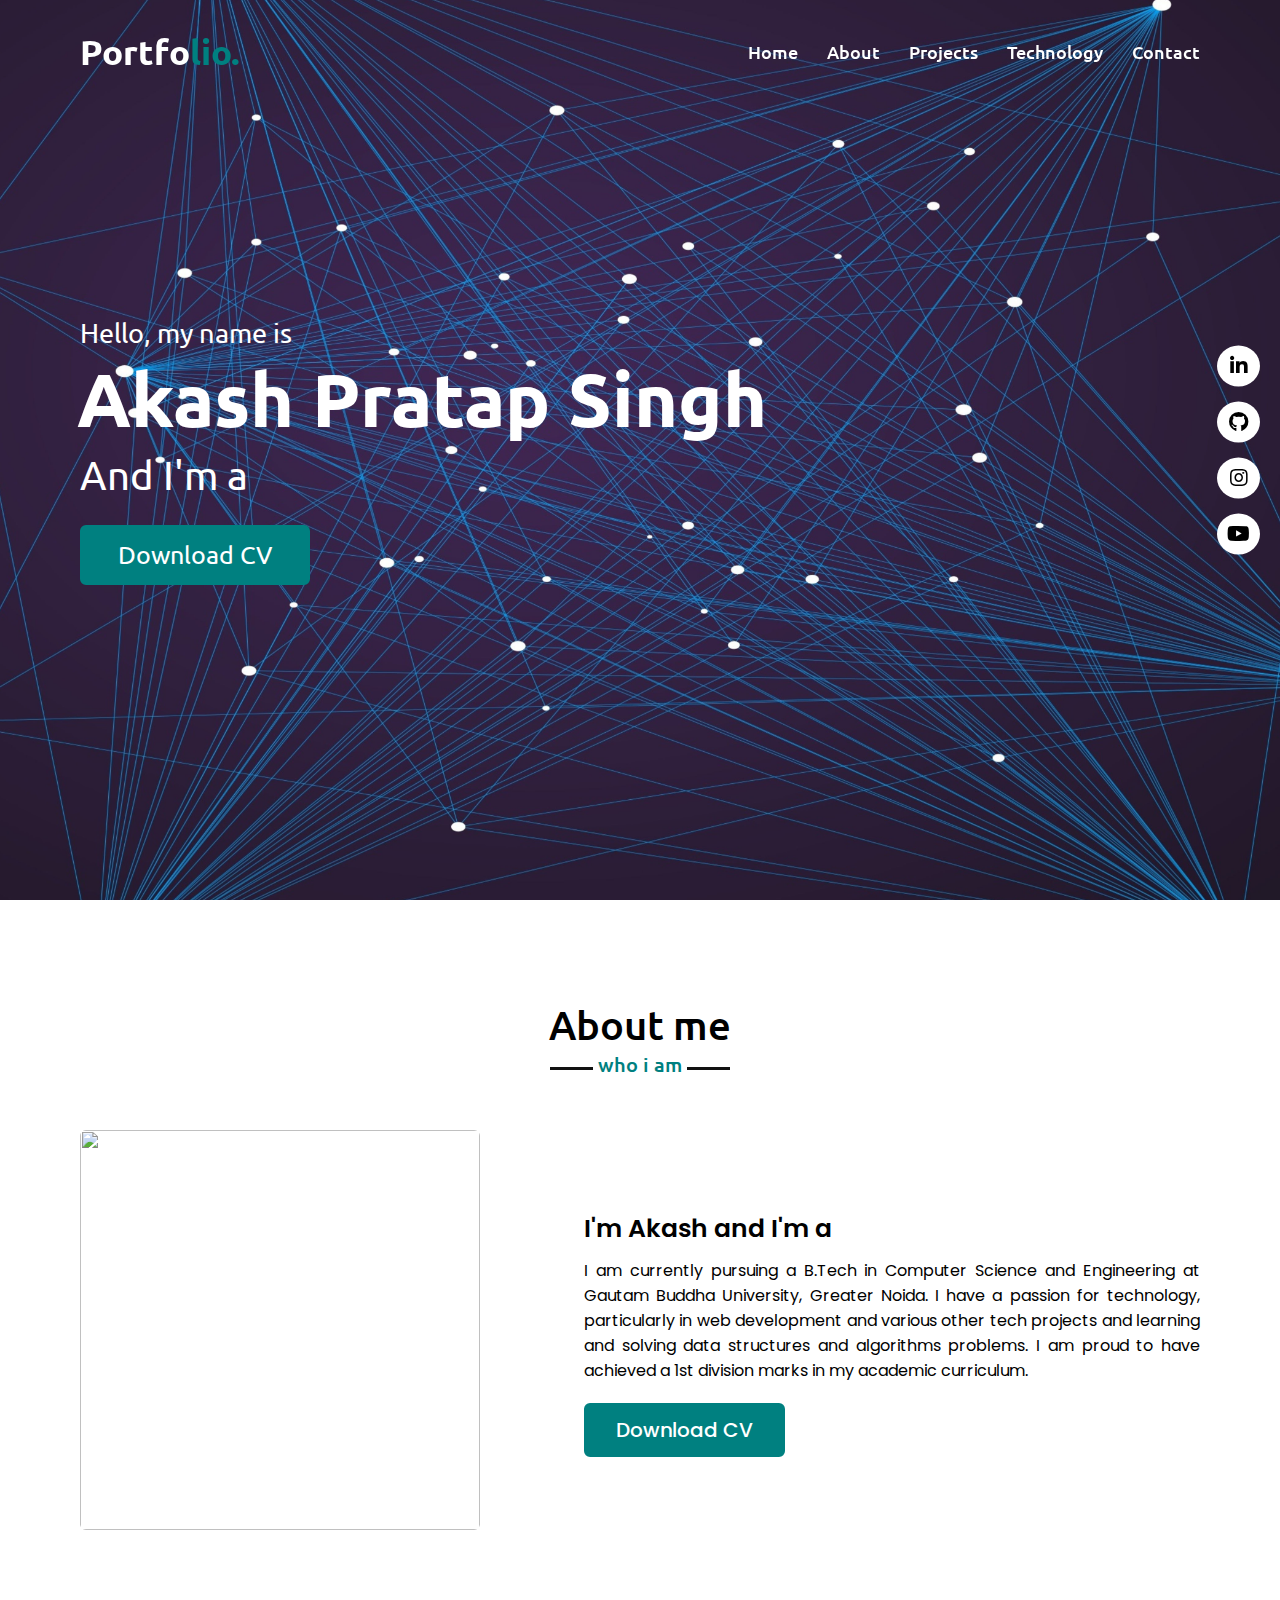
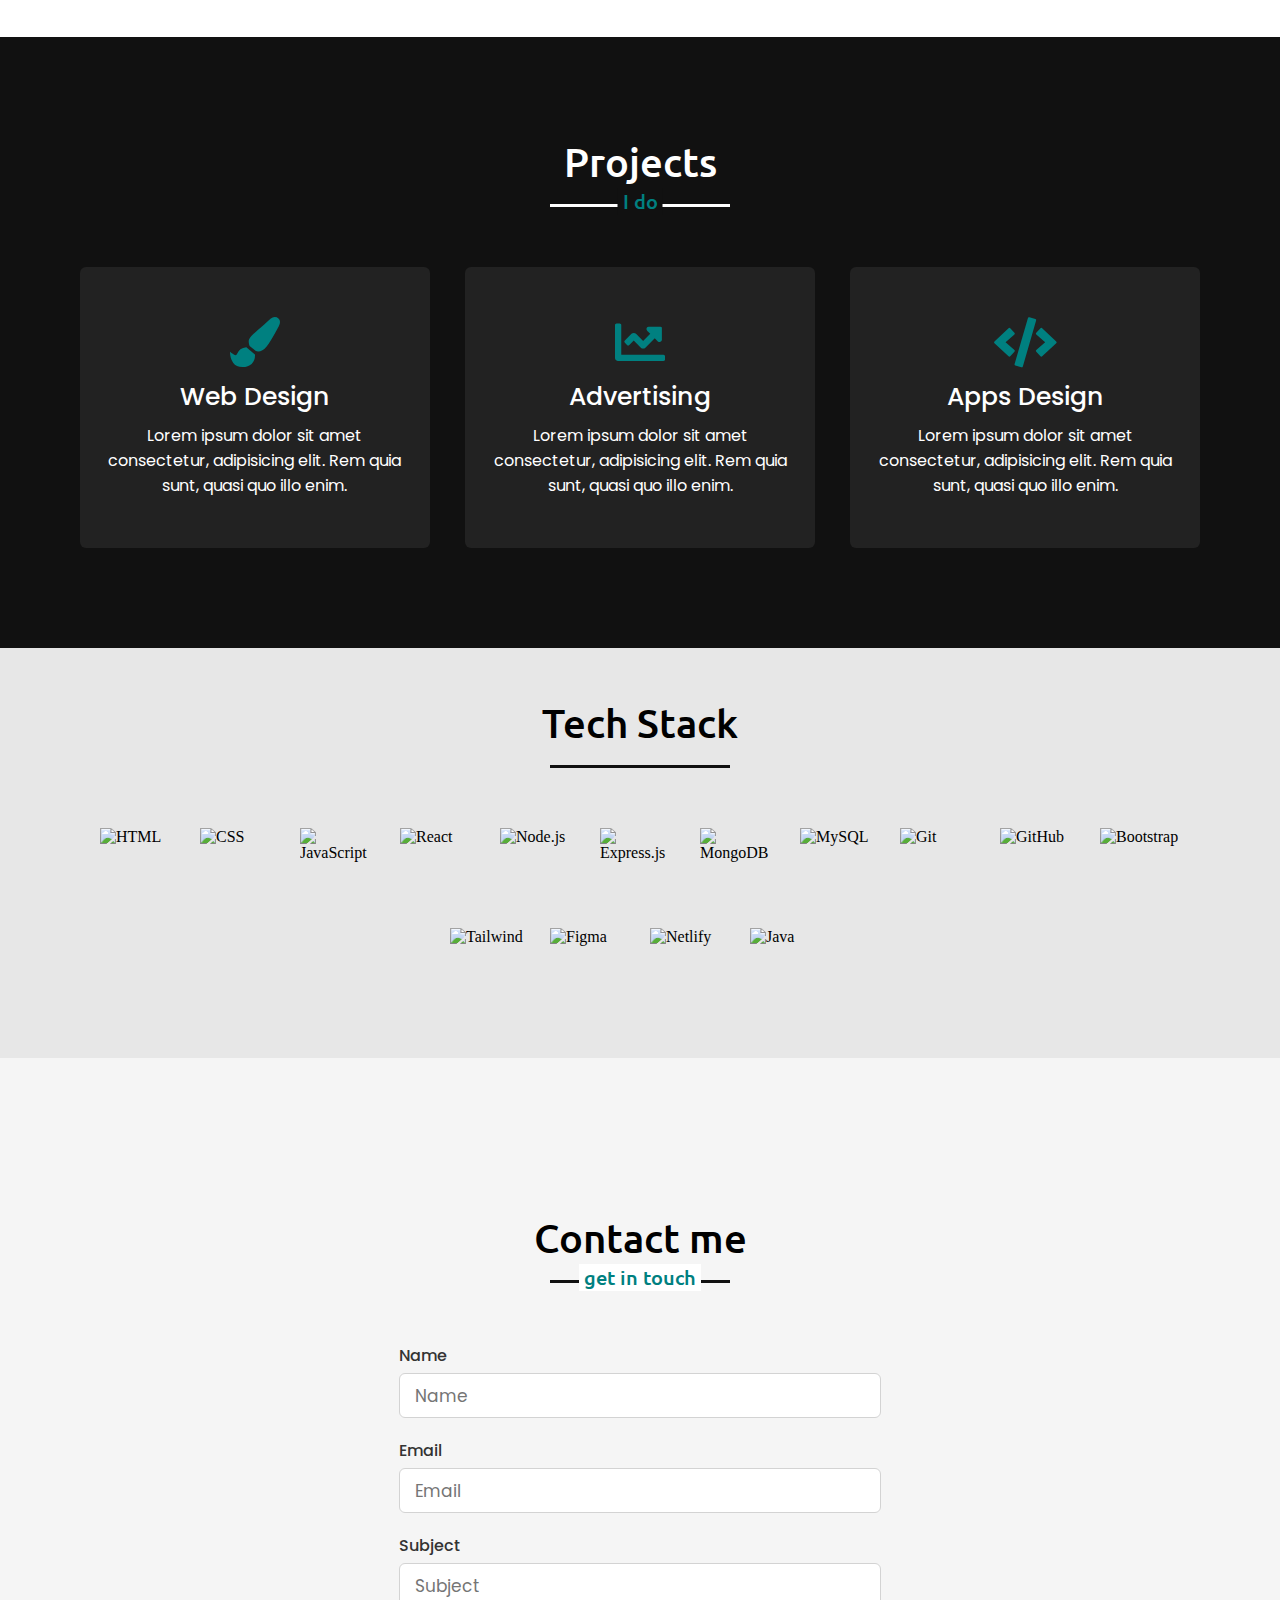
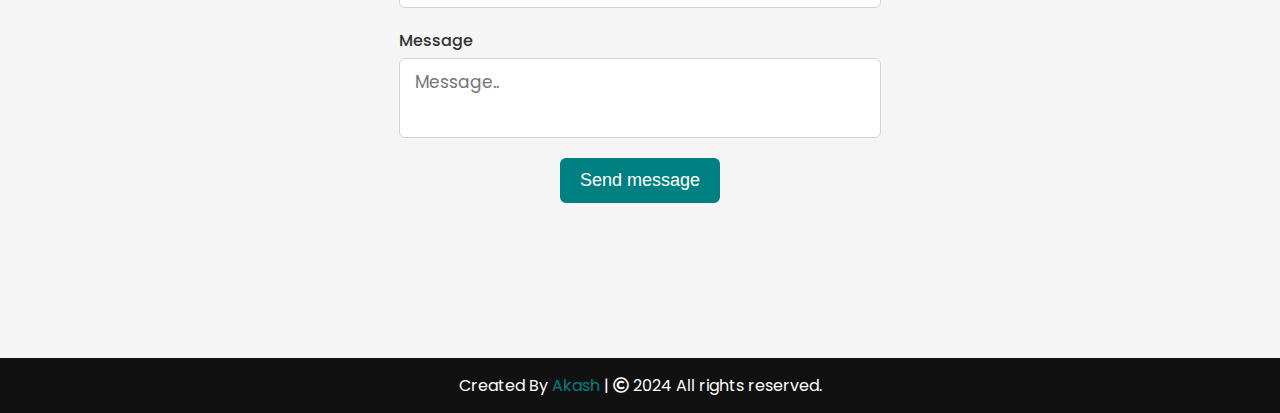
==== index.html @ 707186ef "Update index.html" ====
<!DOCTYPE html>
<html lang="en">

<head>
    <meta charset="UTF-8">
    <meta name="viewport" content="width=device-width, initial-scale=1.0">
    <title>Portfolio Website</title>
    <link rel="stylesheet" href="style.css">
    <link rel="stylesheet" href="https://cdnjs.cloudflare.com/ajax/libs/font-awesome/5.15.3/css/all.min.css" />
    <script src="https://code.jquery.com/jquery-3.5.1.min.js"></script>
    <script src="https://cdnjs.cloudflare.com/ajax/libs/typed.js/2.0.11/typed.min.js"></script>
    <script src="https://cdnjs.cloudflare.com/ajax/libs/waypoints/4.0.1/jquery.waypoints.min.js"></script>
    <script src="https://cdnjs.cloudflare.com/ajax/libs/OwlCarousel2/2.3.4/owl.carousel.min.js"></script>
    <link rel="stylesheet"
        href="https://cdnjs.cloudflare.com/ajax/libs/OwlCarousel2/2.3.4/assets/owl.carousel.min.css" />
    <link rel="icon" href="./images/profile-pic.png">

</head>

<body>
    <div class="scroll-up-btn">
        <i class="fas fa-angle-up"></i>
    </div>
    <nav class="navbar">
        <div class="max-width">
            <div class="logo"><a href="#">Portfo<span>lio.</span></a></div>
            <ul class="menu">
                <li><a href="#home" class="menu-btn">Home</a></li>
                <li><a href="#about" class="menu-btn">About</a></li>
                <li><a href="#projects" class="menu-btn">Projects</a></li>
                <li><a href="#technology" class="menu-btn">Technology</a></li>
                <li><a href="#contact" class="menu-btn">Contact</a></li>
            </ul>
            <div class="menu-btn">
                <i class="fas fa-bars"></i>
            </div>
        </div>
    </nav>

    <!-- home section start -->
    <section class="home" id="home">
        <div class="max-width">
            <div class="home-content">
                <div class="text-1">Hello, my name is</div>
                <div class="text-2">Akash Pratap Singh</div>
                <div class="text-3">And I'm a <span class="typing"></span></div>
                <a href="https://drive.google.com/file/d/1nRA3GUnsY9Dcq9w-AbuZWsgPssJIAGJK/view?usp=sharing
                ">Download CV</a>
            </div>
        </div>
    </section>

    <!-- about section start -->
    <section class="about" id="about">
        <div class="max-width">
            <h2 class="title">About me</h2>
            <div class="about-content">
                <div class="column left">
                    <img src="images/akk.jpg" alt="">
                </div>
                <div class="column right">
                    <div class="text">I'm Akash and I'm a <span class="typing-2"></span></div>
                    <p>I am currently pursuing a B.Tech in Computer Science and Engineering at Gautam Buddha University,
                        Greater Noida. I have a passion for technology, particularly in web development and various
                        other tech projects and learning and solving data structures and algorithms problems. I am proud
                        to have achieved a 1st division marks in my academic curriculum.</p>
                    <a href="https://drive.google.com/file/d/1nRA3GUnsY9Dcq9w-AbuZWsgPssJIAGJK/view?usp=sharing
                    ">Download CV</a>
                </div>
            </div>
        </div>
    </section>

    <!-- project section start -->
    <section class="services" id="projects">
        <div class="max-width">
            <h2 class="title">Projects</h2>
            <div class="serv-content">
                <div class="card">
                    <div class="box" onclick="window.location.href= 'https://github.com/akashps30' ">
                        <i class="fas fa-paint-brush"></i>
                        <div class="text">Web Design</div>
                        <p>Lorem ipsum dolor sit amet consectetur, adipisicing elit. Rem quia sunt, quasi quo illo enim.
                        </p>
                    </div>
                </div>

                <div class="card">
                    <div class="box" onclick="window.location.href= 'https://github.com/akashps30'">
                        <i class="fas fa-chart-line"></i>
                        <div class="text">Advertising</div>
                        <p>Lorem ipsum dolor sit amet consectetur, adipisicing elit. Rem quia sunt, quasi quo illo enim.
                        </p>
                    </div>
                </div>
                <div class="card">
                    <div class="box" onclick="window.location.href= 'https://github.com/akashps30'">
                        <i class="fas fa-code"></i>
                        <div class="text">Apps Design</div>
                        <p>Lorem ipsum dolor sit amet consectetur, adipisicing elit. Rem quia sunt, quasi quo illo enim.
                        </p>
                    </div>
                </div>
            </div>
        </div>
        </div>
    </section>


    <!-- Tech Stack -->
    <section class="tech-stack" id="technology">
        <div class="max-width">
            <h2 class="title">Tech Stack</h2>
            <div class="tech-content">
                <div class="tech">
                    <div class="tech-logo" data-overview="HTML: Markup language used for structuring web content.">
                        <img src="images/html.png" alt="HTML">
                    </div>
                    <div class="tech-hover">HTML: Markup language used for structuring web content.</div>
                </div>
                <div class="tech">
                    <div class="tech-logo"
                        data-overview="CSS: Stylesheet language used for describing the presentation of a document.">
                        <img src="images/css.png" alt="CSS">
                    </div>
                    <div class="tech-hover">CSS: Stylesheet language used for describing the presentation of a document.
                    </div>
                </div>
                <div class="tech">
                    <div class="tech-logo"
                        data-overview="JavaScript: Programming language used to create interactive effects within web browsers.">
                        <img src="images/js.png" alt="JavaScript">
                    </div>
                    <div class="tech-hover">JavaScript: Programming language used to create interactive effects within
                        web browsers.</div>
                </div>
                <div class="tech">
                    <div class="tech-logo" data-overview="React: JavaScript library for building user interfaces.">
                        <img src="images/react.png" alt="React">
                    </div>
                    <div class="tech-hover">React: JavaScript library for building user interfaces.</div>
                </div>
                <div class="tech">
                    <div class="tech-logo"
                        data-overview="Node.js: JavaScript runtime built on Chrome's V8 JavaScript engine.">
                        <img src="images/node.png" alt="Node.js">
                    </div>
                    <div class="tech-hover">Node.js: JavaScript runtime built on Chrome's V8 JavaScript engine.</div>
                </div>
                <div class="tech">
                    <div class="tech-logo" data-overview="Express.js: Web application framework for Node.js.">
                        <img src="images/express.png" alt="Express.js">
                    </div>
                    <div class="tech-hover">Express.js: Web application framework for Node.js.</div>
                </div>
                <div class="tech">
                    <div class="tech-logo" data-overview="MongoDB: NoSQL database for storing JSON-like documents.">
                        <img src="images/mongodb.png" alt="MongoDB">
                    </div>
                    <div class="tech-hover">MongoDB: NoSQL database for storing JSON-like documents.</div>
                </div>
                <div class="tech">
                    <div class="tech-logo" data-overview="MySQL: Open-source relational database management system.">
                        <img src="images/mysql.png" alt="MySQL">
                    </div>
                    <div class="tech-hover">MySQL: Open-source relational database management system.</div>
                </div>
                <div class="tech">
                    <div class="tech-logo"
                        data-overview="Git: Version control system for tracking changes in source code.">
                        <img src="images/git.png" alt="Git">
                    </div>
                    <div class="tech-hover">Git: Version control system for tracking changes in source code.</div>
                </div>
                <div class="tech">
                    <div class="tech-logo"
                        data-overview="GitHub: Platform for hosting and collaborating on Git repositories.">
                        <img src="images/github.png" alt="GitHub">
                    </div>
                    <div class="tech-hover">GitHub: Platform for hosting and collaborating on Git repositories.</div>
                </div>
                <div class="tech">
                    <div class="tech-logo"
                        data-overview="Bootstrap: Framework for building responsive, mobile-first sites.">
                        <img src="images/bootstrap.png" alt="Bootstrap">
                    </div>
                    <div class="tech-hover">Bootstrap: Framework for building responsive, mobile-first sites.</div>
                </div>
                <div class="tech">
                    <div class="tech-logo"
                        data-overview="Tailwind CSS: Utility-first CSS framework for custom designs.">
                        <img src="images/tailwind.png" alt="Tailwind">
                    </div>
                    <div class="tech-hover">Tailwind CSS: Utility-first CSS framework for custom designs.</div>
                </div>
                <div class="tech">
                    <div class="tech-logo" data-overview="Figma: Web-based UI/UX design tool for collaborative design.">
                        <img src="images/figma.png" alt="Figma">
                    </div>
                    <div class="tech-hover">Figma: Web-based UI/UX design tool for collaborative design.</div>
                </div>

                <div class="tech">
                    <div class="tech-logo" data-overview="Netlify: Platform for deploying and hosting static websites.">
                        <img src="images/netlify.com.png" alt="Netlify">
                    </div>
                    <div class="tech-hover">Netlify: Platform for deploying and hosting static websites.</div>
                </div>

                <div class="tech">
                    <div class="tech-logo" data-overview="Java: A versatile, high-level programming language used for building platform-independent applications.">
                        <img src="images/java.png" alt="Java">
                    </div>
                    <div class="tech-hover">Java: A versatile, high-level programming language used for building platform-independent applications.</div>
                </div>
                



            </div>
        </div>
    </section>





    <!-- contact section start -->
    <section class="contact" id="contact">
        <div class="max-width">
            <h2 class="title">Contact me</h2>
            <div class="column right">
                <form id="contact Form" action="https://formspree.io/f/mjkbzjjo" method="POST">
                    <div class="fields">
                        <div class="field name">
                            <label for="name">Name</label>
                            <input type="text" id="name" name="name" placeholder="Name" required>
                        </div>
                        <div class="field email">
                            <label for="email">Email</label>
                            <input type="email" id="email" name="email" placeholder="Email" required>
                        </div>
                    </div>
                    <div class="field">
                        <label for="subject">Subject</label>
                        <input type="text" id="subject" name="subject" placeholder="Subject" required>
                    </div>
                    <div class="field textarea">
                        <label for="message">Message</label>
                        <textarea id="message" name="message" cols="30" rows="10" placeholder="Message.."
                            required></textarea>
                    </div>
                    <div class="button-area">
                        <button type="submit">Send message</button>
                    </div>
                </form>


            </div>
        </div>
        </div>
    </section>

    <!--Social Media Icon-->
    <div class="social-icons">
        <a href="https://www.linkedin.com/in/akashps30/" target="_blank"><i class="fab fa-linkedin-in"></i></a>
        <a href="https://github.com/akashps30" target="_blank"><i class="fab fa-github"></i></a>
        <a href="https://www.instagram.com" target="_blank"><i class="fab fa-instagram"></i></a>
        <a href="https://www.youtube.com/@akashpratapsingh845" target="_blank"><i class="fab fa-youtube"></i></a>
    </div>



    <!-- footer section start -->
    <footer>
        <span>Created By <a href="#">Akash</a> | <span class="far fa-copyright"></span> 2024 All rights reserved.</span>
    </footer>

    <script src="script.js"></script>
</body>

</html>
---- style.css ----
/*  import google fonts */
@import url('https://fonts.googleapis.com/css2?family=Poppins:wght@400;500;600;700&family=Ubuntu:wght@400;500;700&display=swap');
@import url('https://fonts.googleapis.com/css2?family=Roboto:wght@400;700&display=swap'); 

*{
    margin: 0;
    padding: 0;
    box-sizing: border-box;
    text-decoration: none;
}
html{
    scroll-behavior: smooth;
}

/* custom scroll bar */
::-webkit-scrollbar {
    width: 10px;
}
::-webkit-scrollbar-track {
    background: #f1f1f1;
}
::-webkit-scrollbar-thumb {
    background: #888;
}

::-webkit-scrollbar-thumb:hover {
    background: #555;
}

/* all similar content styling codes */
section{
    padding: 100px 0;
}
.max-width{
    max-width: 1300px;
    padding: 0 80px;
    margin: auto;
}
.about, .services, .skills, .teams, .contact, footer{
    font-family: 'Poppins', sans-serif;
}
.about .about-content,
.services .serv-content,
.skills .skills-content,
.contact .contact-content{
    display: flex;
    flex-wrap: wrap;
    align-items: center;
    justify-content: space-between;
}
section .title{
    position: relative;
    text-align: center;
    font-size: 40px;
    font-weight: 500;
    margin-bottom: 60px;
    padding-bottom: 20px;
    font-family: 'Ubuntu', sans-serif;
}
section .title::before{
    content: "";
    position: absolute;
    bottom: 0px;
    left: 50%;
    width: 180px;
    height: 3px;
    background: #111;
    transform: translateX(-50%);
}
section .title::after{
    position: absolute;
    bottom: -8px;
    left: 50%;
    font-size: 20px;
    color: #008080;
    padding: 0 5px;
    background: #fff;
    transform: translateX(-50%);
}

/* navbar styling */
.navbar{
    position: fixed;
    width: 100%;
    z-index: 999;
    padding: 30px 0;
    font-family: 'Ubuntu', sans-serif;
    transition: all 0.3s ease;
}
.navbar.sticky{
    padding: 15px 0;
    background: #008080;
}
.navbar .max-width{
    display: flex;
    align-items: center;
    justify-content: space-between;
}
.navbar .logo a{
    color: #fff;
    font-size: 35px;
    font-weight: 600;
}
.navbar .logo a span{
    color: #008080;
    transition: all 0.3s ease;
}
.navbar.sticky .logo a span{
    color: #fff;
}
.navbar .menu li{
    list-style: none;
    display: inline-block;
}
.navbar .menu li a{
    display: block;
    color: #fff;
    font-size: 18px;
    font-weight: 500;
    margin-left: 25px;
    transition: color 0.3s ease;
}
.navbar .menu li a:hover{
    color: #008080;
    border: 2px solid #fff;  /* Change to the desired color */
    border-radius: 50%;  /* Makes the border round */
    padding: 10px;  /* Adjusts padding to make the circle more visible */
    transition: 0.3s ease-in-out;  /* Smooth transition for the effect */
}
.navbar.sticky .menu li a:hover{
    color: #fff;
}

.navbar .menu li .portfolio-link:hover {
    color: #ff0000;  /* Change to the desired color */
    transition: 0.3s ease-in-out;  /* Smooth transition */
}

/* menu btn styling */
.menu-btn{
    color: #fff;
    font-size: 23px;
    cursor: pointer;
    display: none;
}
.scroll-up-btn{
    position: fixed;
    height: 45px;
    width: 42px;
    background: #008080;
    right: 30px;
    bottom: 10px;
    text-align: center;
    line-height: 45px;
    color: #fff;
    z-index: 9999;
    font-size: 30px;
    border-radius: 6px;
    border-bottom-width: 2px;
    cursor: pointer;
    opacity: 0;
    pointer-events: none;
    transition: all 0.3s ease;
}
.scroll-up-btn.show{
    bottom: 30px;
    opacity: 1;
    pointer-events: auto;
}
.scroll-up-btn:hover{
    filter: brightness(90%);
}


/* home section styling */
.home{
    display: flex;
    background: url("images/Banner1.jpg") no-repeat center;
    height: 100vh;
    color: #fff;
    min-height: 500px;
    background-size: cover;
    background-attachment: fixed;
    font-family: 'Ubuntu', sans-serif;
}
.home .max-width{
  width: 100%;
  display: flex;
}
.home .max-width .row{
  margin-right: 0;
}
.home .home-content .text-1{
    font-size: 27px;
}
.home .home-content .text-2{
    font-size: 75px;
    font-weight: 600;
    margin-left: -3px;
}
.home .home-content .text-3{
    font-size: 40px;
    margin: 5px 0;
}
.home .home-content .text-3 span{
    color: #5fd6d6;
    font-weight: 500;
}
.home .home-content a{
    display: inline-block;
    background: #008080;
    color: #fff;
    font-size: 25px;
    padding: 12px 36px;
    margin-top: 20px;
    font-weight: 400;
    border-radius: 6px;
    border: 2px solid #008080;
    transition: all 0.3s ease;
}
.home .home-content a:hover{
    color: #008080;
    background: none;
}

/* about section styling */
.about .title::after{
    content: "who i am";
}
.about .about-content .left{
    width: 45%;
}
.about .about-content .left img{
    height: 400px;
    width: 400px;
    object-fit: cover;
    border-radius: 6px;
}
.about .about-content .right{
    width: 55%;
}
.about .about-content .right .text{
    font-size: 25px;
    font-weight: 600;
    margin-bottom: 10px;
}
.about .about-content .right .text span{
    color: #5fd6d6;
}
.about .about-content .right p{
    text-align: justify;
}
.about .about-content .right a{
    display: inline-block;
    background: #008080;
    color: #fff;
    font-size: 20px;
    font-weight: 500;
    padding: 10px 30px;
    margin-top: 20px;
    border-radius: 6px;
    border: 2px solid #008080;
    transition: all 0.3s ease;
}
.about .about-content .right a:hover{
    color: #008080;
    background: none;
}

/* project section styling */
.services, .teams{
    color:#fff;
    background: #111;
}
.services .title::before,
.teams .title::before{
    background: #fff;
}
.services .title::after,
.teams .title::after{
    background: #111;
    content: "I do";
}
.services .serv-content .card{
    width: calc(33% - 20px);
    background: #222;
    text-align: center;
    border-radius: 6px;
    padding: 50px 25px;
    cursor: pointer;
    transition: all 0.3s ease;
}
.services .serv-content .card:hover{
    background: #008080;
}
.services .serv-content .card .box{
    transition: all 0.3s ease;
}
.services .serv-content .card:hover .box{
    transform: scale(1.05);
}
.services .serv-content .card i{
    font-size: 50px;
    color: #008080;
    transition: color 0.3s ease;
}
.services .serv-content .card:hover i{
    color: #fff;
}
.services .serv-content .card .text{
    font-size: 25px;
    font-weight: 500;
    margin: 10px 0 7px 0;
}

/* tech styling */
.tech-stack {
    background-color: #e7e7e7;
    padding: 50px 0;
}

.tech-content {
    display: flex;
    flex-wrap: wrap;
    justify-content: center;
    gap: 20px;
}

.tech {
    position: relative;
    width: 80px;
    height: 80px;
    transition: transform 0.3s ease;
    z-index: 1; /* Default z-index for tech items */
}

.tech:hover {
    z-index: 10; /* Bring the hovered tech item to the front */
}

.tech-logo {
    width: 100%;
    height: 100%;
    overflow: hidden;
    position: relative;
}

.tech-logo img {
    width: 100%;
    height: auto;
    display: block;
    transition: transform 0.3s ease;
}

.tech:hover .tech-logo img {
    transform: scale(1.1); /* Slightly enlarge the logo on hover */
}

/* Square Box Styling */
.tech-hover {
    display: none; 
    position: absolute;
    bottom: 120%; /* Adjusted to ensure the hover box does not overlap */
    left: 50%;
    transform: translateX(-50%);
    background: #fff;
    color: #000;
    padding: 15px; /* Adjusted padding for better fit */
    border-radius: 10px;
    box-shadow: 0 4px 8px rgba(0, 0, 0, 0.2); /* Subtle shadow */
    font-size: 12px; /* Adjusted font size for better readability */
    font-family: 'Roboto', sans-serif;
    z-index: 100; 
    opacity: 0;
    transition: opacity 0.3s ease, transform 0.3s ease;
    transform: translateY(-10px); /* Slight adjustment */
    width: 120px; /* Adjusted width */
    height: auto; /* Set height to auto for responsive height */
    max-width: 200px; /* Added max-width for responsiveness */
    text-align: center;
    box-sizing: border-box;
    display: flex;
    align-items: center;
    justify-content: center;
    pointer-events: none; 
}

.tech:hover .tech-hover {
    display: flex; /* Changed from block to flex to maintain centering */
    opacity: 1;
    transform: translateX(-50%) translateY(0); /* Adjusted for smooth appearance */
}

/* Responsive adjustments */
@media (max-width: 768px) {
    .tech-hover {
        width: 100px; /* Smaller width for smaller screens */
        height: auto; /* Adjusted height to fit content */
        font-size: 10px; /* Smaller font size */
        padding: 10px; /* Reduced padding */
    }
}

@media (max-width: 480px) {
    .tech-hover {
        width: 80px; /* Further reduced width */
        font-size: 8px; /* Further reduced font size */
        padding: 8px; /* Further reduced padding */
    }
}







/* contact section styling */
.contact .title::after{
    content: "get in touch";
}

.contact {
    display: flex;
    justify-content: center;
    align-items: center;
    min-height: 100vh; /* Full viewport height */
    padding: 100px 20px; /* Padding around the section */
    background-color: #f5f5f5; /* Background color for better contrast */
}

.contact .contact-content {
    display: flex;
    flex-direction: column;
    align-items: center;
    width: 83%; /* Reduced width by 17% from the original */
    max-width: 800px; /* Max width for better control */
    margin: 0 auto; /* Center the content horizontally */
    background: #fff; /* Background color for the form area */
    padding: 20px;
    border-radius: 8px; /* Rounded corners for the form */
    box-shadow: 0 4px 8px rgba(0, 0, 0, 0.1); /* Subtle shadow for better visibility */
}

.contact .contact-content .text {
    font-size: 24px;
    font-weight: 600;
    margin-bottom: 20px;
    text-align: center;
}

.contact .right form {
    display: flex;
    flex-direction: column;
    gap: 20px; /* Space between form elements */
    width: 100%;
}

.contact .right form .fields {
    display: flex;
    flex-direction: column; /* Stack fields vertically */
    gap: 20px; /* Space between fields */
}

.contact .right form .field {
    display: flex;
    flex-direction: column;
}

.contact .right form .field label {
    margin-bottom: 5px;
    font-size: 16px;
    font-weight: 500;
    color: #333;
}

.contact .right form .field input,
.contact .right form .textarea textarea {
    height: 45px;
    width: 100%;
    border: 1px solid lightgrey;
    border-radius: 6px;
    outline: none;
    padding: 0 15px;
    font-size: 17px;
    font-family: 'Poppins', sans-serif;
    transition: all 0.3s ease;
}

.contact .right form .textarea textarea {
    height: 80px;
    padding-top: 10px;
    resize: none;
}

.contact .right form .field input:focus,
.contact .right form .textarea textarea:focus {
    border-color: #b3b3b3;
}

.contact .right form .button-area {
    display: flex;
    justify-content: center; /* Center the button */
    align-items: center;
}

.contact .right form .button-area button {
    color: #fff;
    width: 160px;
    height: 45px;
    outline: none;
    font-size: 18px;
    font-weight: 500;
    border-radius: 6px;
    cursor: pointer;
    background: #008080;
    border: 2px solid #008080;
    transition: all 0.3s ease;
}

.contact .right form .button-area button:hover {
    color: #008080;
    background: none;
}

/* footer section styling */
footer{
    background: #111;
    padding: 15px 23px;
    color: #fff;
    text-align: center;
}
footer span a{
    color: #008080;
    text-decoration: none;
}
footer span a:hover{
    text-decoration: underline;
}


/* responsive media query start */
@media (max-width: 1104px) {
    .about .about-content .left img{
        height: 350px;
        width: 350px;
    }
}

@media (max-width: 991px) {
    .max-width{
        padding: 0 50px;
    }
}
@media (max-width: 947px){
    .menu-btn{
        display: block;
        z-index: 999;
    }
    .menu-btn i.active:before{
        content: "\f00d";
    }
    .navbar .menu{
        position: fixed;
        height: 100vh;
        width: 100%;
        left: -100%;
        top: 0;
        background: #111;
        text-align: center;
        padding-top: 80px;
        transition: all 0.3s ease;
    }
    .navbar .menu.active{
        left: 0;
    }
    .navbar .menu li{
        display: block;
    }
    .navbar .menu li a{
        display: inline-block;
        margin: 20px 0;
        font-size: 25px;
    }
    .home .home-content .text-2{
        font-size: 70px;
    }
    .home .home-content .text-3{
        font-size: 35px;
    }
    .home .home-content a{
        font-size: 23px;
        padding: 10px 30px;
    }
    .max-width{
        max-width: 930px;
    }
    .about .about-content .column{
        width: 100%;
    }
    .about .about-content .left{
        display: flex;
        justify-content: center;
        margin: 0 auto 60px;
    }
    .about .about-content .right{
        flex: 100%;
    }
    .services .serv-content .card{
        width: calc(50% - 10px);
        margin-bottom: 20px;
    }
    .skills .skills-content .column,
    .contact .contact-content .column{
        width: 100%;
        margin-bottom: 35px;
    }
}

@media (max-width: 690px) {
    .max-width{
        padding: 0 23px;
    }
    .home .home-content .text-2{
        font-size: 60px;
    }
    .home .home-content .text-3{
        font-size: 32px;
    }
    .home .home-content a{
        font-size: 20px;
    }
    .services .serv-content .card{
        width: 100%;
    }
}

@media (max-width: 500px) {
    .home .home-content .text-2{
        font-size: 50px;
    }
    .home .home-content .text-3{
        font-size: 27px;
    }
    .about .about-content .right .text,
    .skills .skills-content .left .text{
        font-size: 19px;
    }
    .contact .right form .fields{
        flex-direction: column;
    }
    .contact .right form .name,
    .contact .right form .email{
        margin: 0;
    }
    .right form .error-box{
       width: 150px;
    }
    .scroll-up-btn{
        right: 15px;
        bottom: 15px;
        height: 38px;
        width: 35px;
        font-size: 23px;
        line-height: 38px;
    }

 
}

/* Styling for social links */
.social-links {
    position: fixed;
    top: 50%;
    left: 10px;
    transform: translateY(-50%);
    display: flex;
    flex-direction: column;
    z-index: 999;
}

/* Social Media styling */
.social-icons {
    position: fixed;
    top: 50%;
    right: 20px;
    transform: translateY(-50%);
    display: flex;
    flex-direction: column;
    gap: 15px;
    z-index: 1000;
}

.social-icons a {
    color: #000;
    background: #fff;
    border-radius: 50%;
    padding: 10px;
    text-align: center;
    transition: all 0.3s ease;
}

.social-icons a i {
    font-size: 20px;
}

.social-icons a:hover {
    background: #008080;
    color: #fff;
}

   /* Responsive styling */
   @media (max-width: 1200px) {
    .social-icons {
        right: 15px;
    }

    .social-icons a {
        padding: 10px;
    }

    .social-icons a i {
        font-size: 20px;
    }
}

@media (max-width: 768px) {
    .social-icons {
        right: 5px;
        gap: 10px;
    }

    .social-icons a {
        padding: 8px;
    }

    .social-icons a i {
        font-size: 16px;
    }
}

@media (max-width: 480px) {
    .social-icons {
        right: 0;
        gap: 5px;
    }

    .social-icons a {
        padding: 6px;
    }

    .social-icons a i {
        font-size: 14px;
    }
}
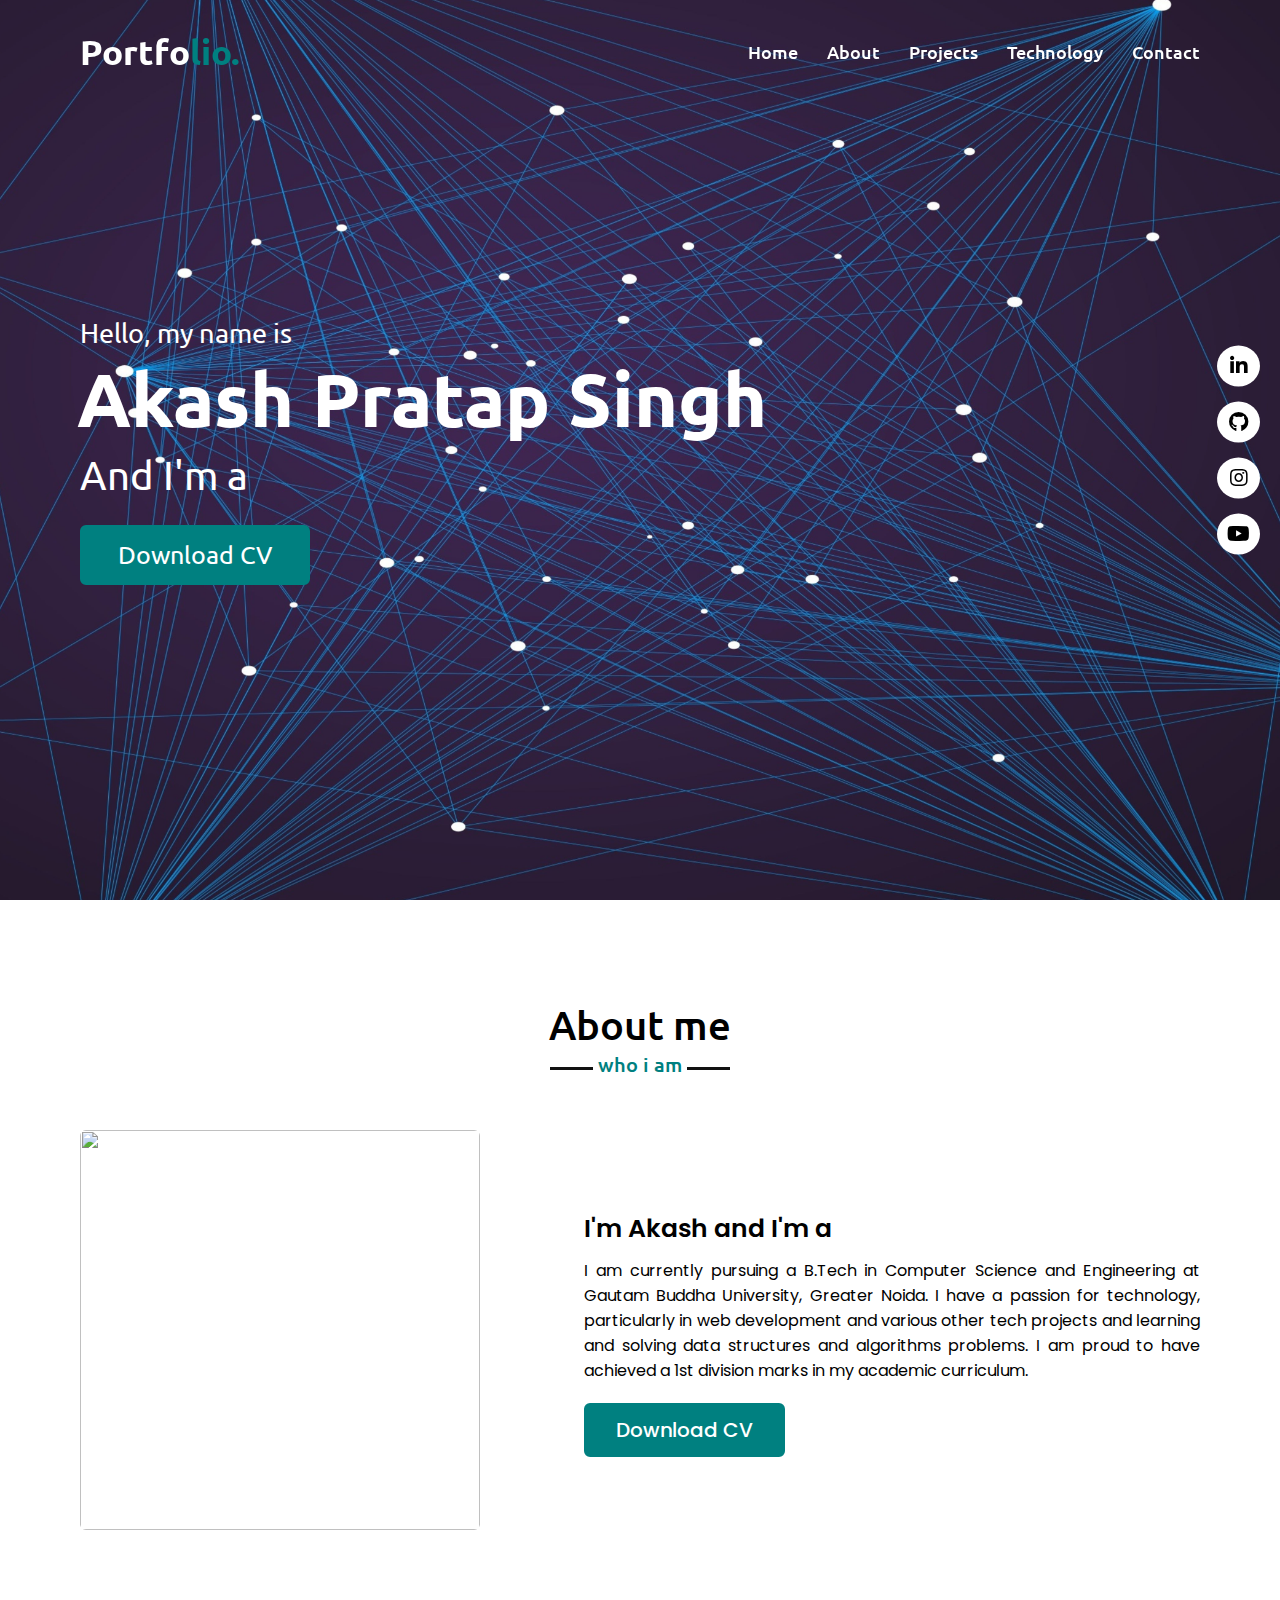
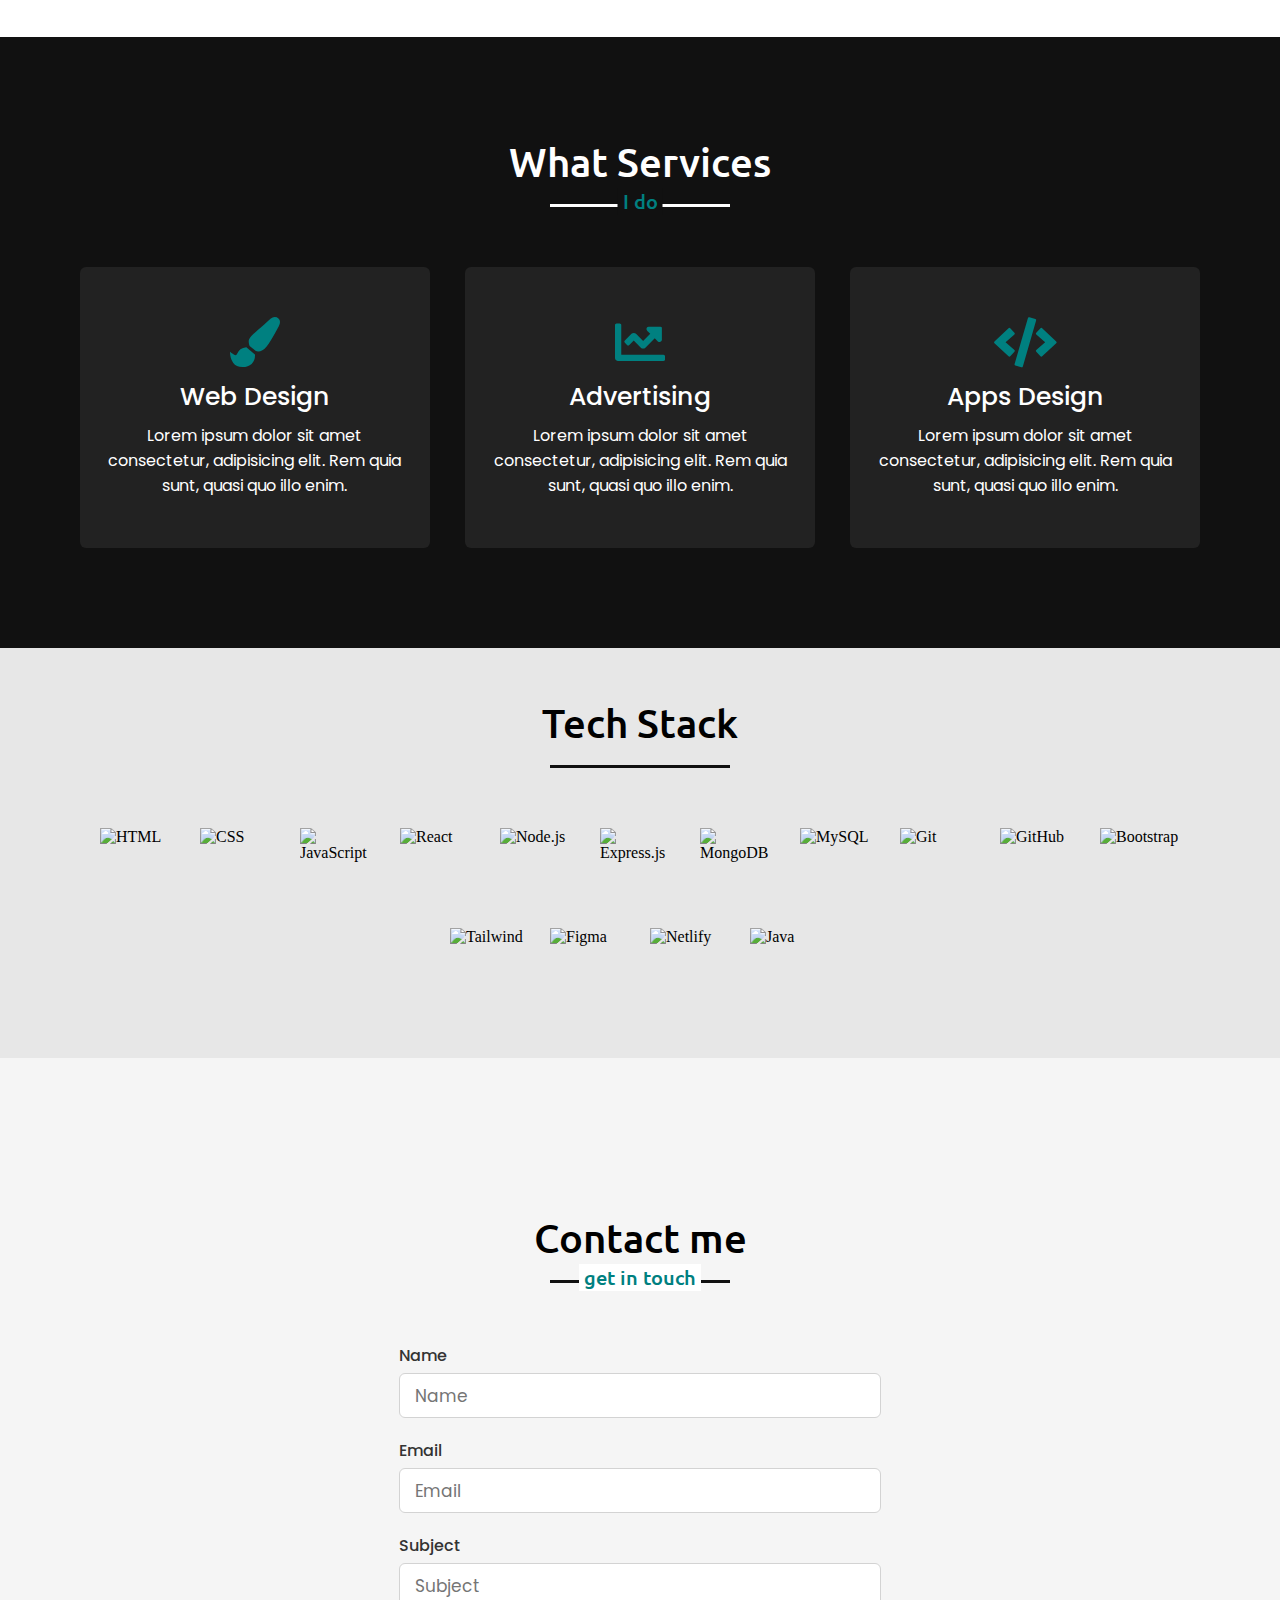
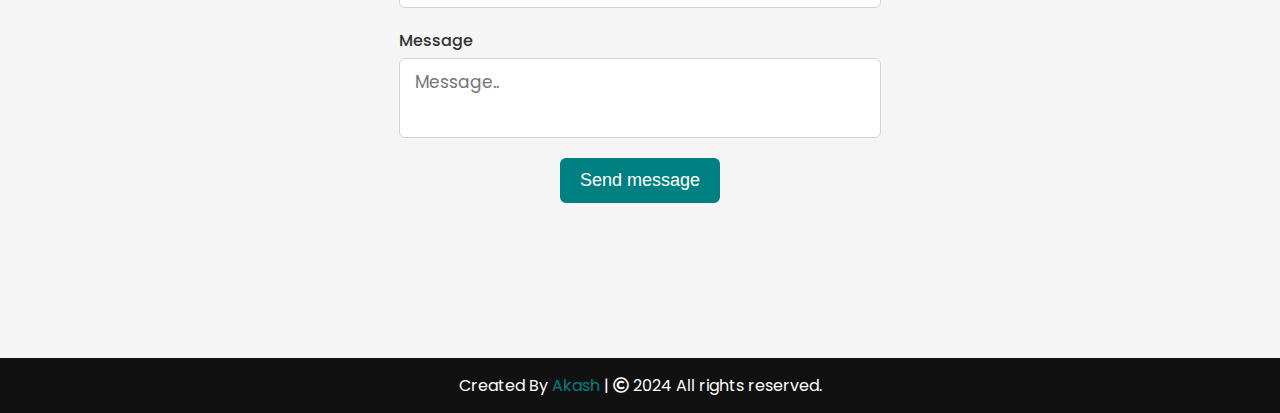
==== commit a2e82e34: "Update index.html" ====
--- a/index.html
+++ b/index.html
@@ -44,8 +44,7 @@
                 <div class="text-1">Hello, my name is</div>
                 <div class="text-2">Akash Pratap Singh</div>
                 <div class="text-3">And I'm a <span class="typing"></span></div>
-                <a href="https://drive.google.com/file/d/1nRA3GUnsY9Dcq9w-AbuZWsgPssJIAGJK/view?usp=sharing
-                ">Download CV</a>
+                <a href="https://drive.google.com/file/d/1nRA3GUnsY9Dcq9w-AbuZWsgPssJIAGJK/view" target="_blank">Download CV</a>
             </div>
         </div>
     </section>
@@ -64,8 +63,7 @@
                         Greater Noida. I have a passion for technology, particularly in web development and various
                         other tech projects and learning and solving data structures and algorithms problems. I am proud
                         to have achieved a 1st division marks in my academic curriculum.</p>
-                    <a href="https://drive.google.com/file/d/1nRA3GUnsY9Dcq9w-AbuZWsgPssJIAGJK/view?usp=sharing
-                    ">Download CV</a>
+                    <a href="https://drive.google.com/file/d/1nRA3GUnsY9Dcq9w-AbuZWsgPssJIAGJK/view" target="_blank">Download CV</a>
                 </div>
             </div>
         </div>
@@ -74,10 +72,10 @@
     <!-- project section start -->
     <section class="services" id="projects">
         <div class="max-width">
-            <h2 class="title">Projects</h2>
+            <h2 class="title">What Services</h2>
             <div class="serv-content">
                 <div class="card">
-                    <div class="box" onclick="window.location.href= 'https://github.com/akashps30' ">
+                    <div class="box" onclick="window.open('https://github.com/akashps30', '_blank')">
                         <i class="fas fa-paint-brush"></i>
                         <div class="text">Web Design</div>
                         <p>Lorem ipsum dolor sit amet consectetur, adipisicing elit. Rem quia sunt, quasi quo illo enim.
@@ -86,7 +84,7 @@
                 </div>
 
                 <div class="card">
-                    <div class="box" onclick="window.location.href= 'https://github.com/akashps30'">
+                    <div class="box" onclick="window.open('https://github.com/akashps30', '_blank')">
                         <i class="fas fa-chart-line"></i>
                         <div class="text">Advertising</div>
                         <p>Lorem ipsum dolor sit amet consectetur, adipisicing elit. Rem quia sunt, quasi quo illo enim.
@@ -94,7 +92,7 @@
                     </div>
                 </div>
                 <div class="card">
-                    <div class="box" onclick="window.location.href= 'https://github.com/akashps30'">
+                    <div class="box" onclick="window.open('https://github.com/akashps30', '_blank')">
                         <i class="fas fa-code"></i>
                         <div class="text">Apps Design</div>
                         <p>Lorem ipsum dolor sit amet consectetur, adipisicing elit. Rem quia sunt, quasi quo illo enim.
@@ -265,7 +263,7 @@
     <div class="social-icons">
         <a href="https://www.linkedin.com/in/akashps30/" target="_blank"><i class="fab fa-linkedin-in"></i></a>
         <a href="https://github.com/akashps30" target="_blank"><i class="fab fa-github"></i></a>
-        <a href="https://www.instagram.com" target="_blank"><i class="fab fa-instagram"></i></a>
+        <a href="https://www.instagram.com/akash_ps30/" target="_blank"><i class="fab fa-instagram"></i></a>
         <a href="https://www.youtube.com/@akashpratapsingh845" target="_blank"><i class="fab fa-youtube"></i></a>
     </div>
 
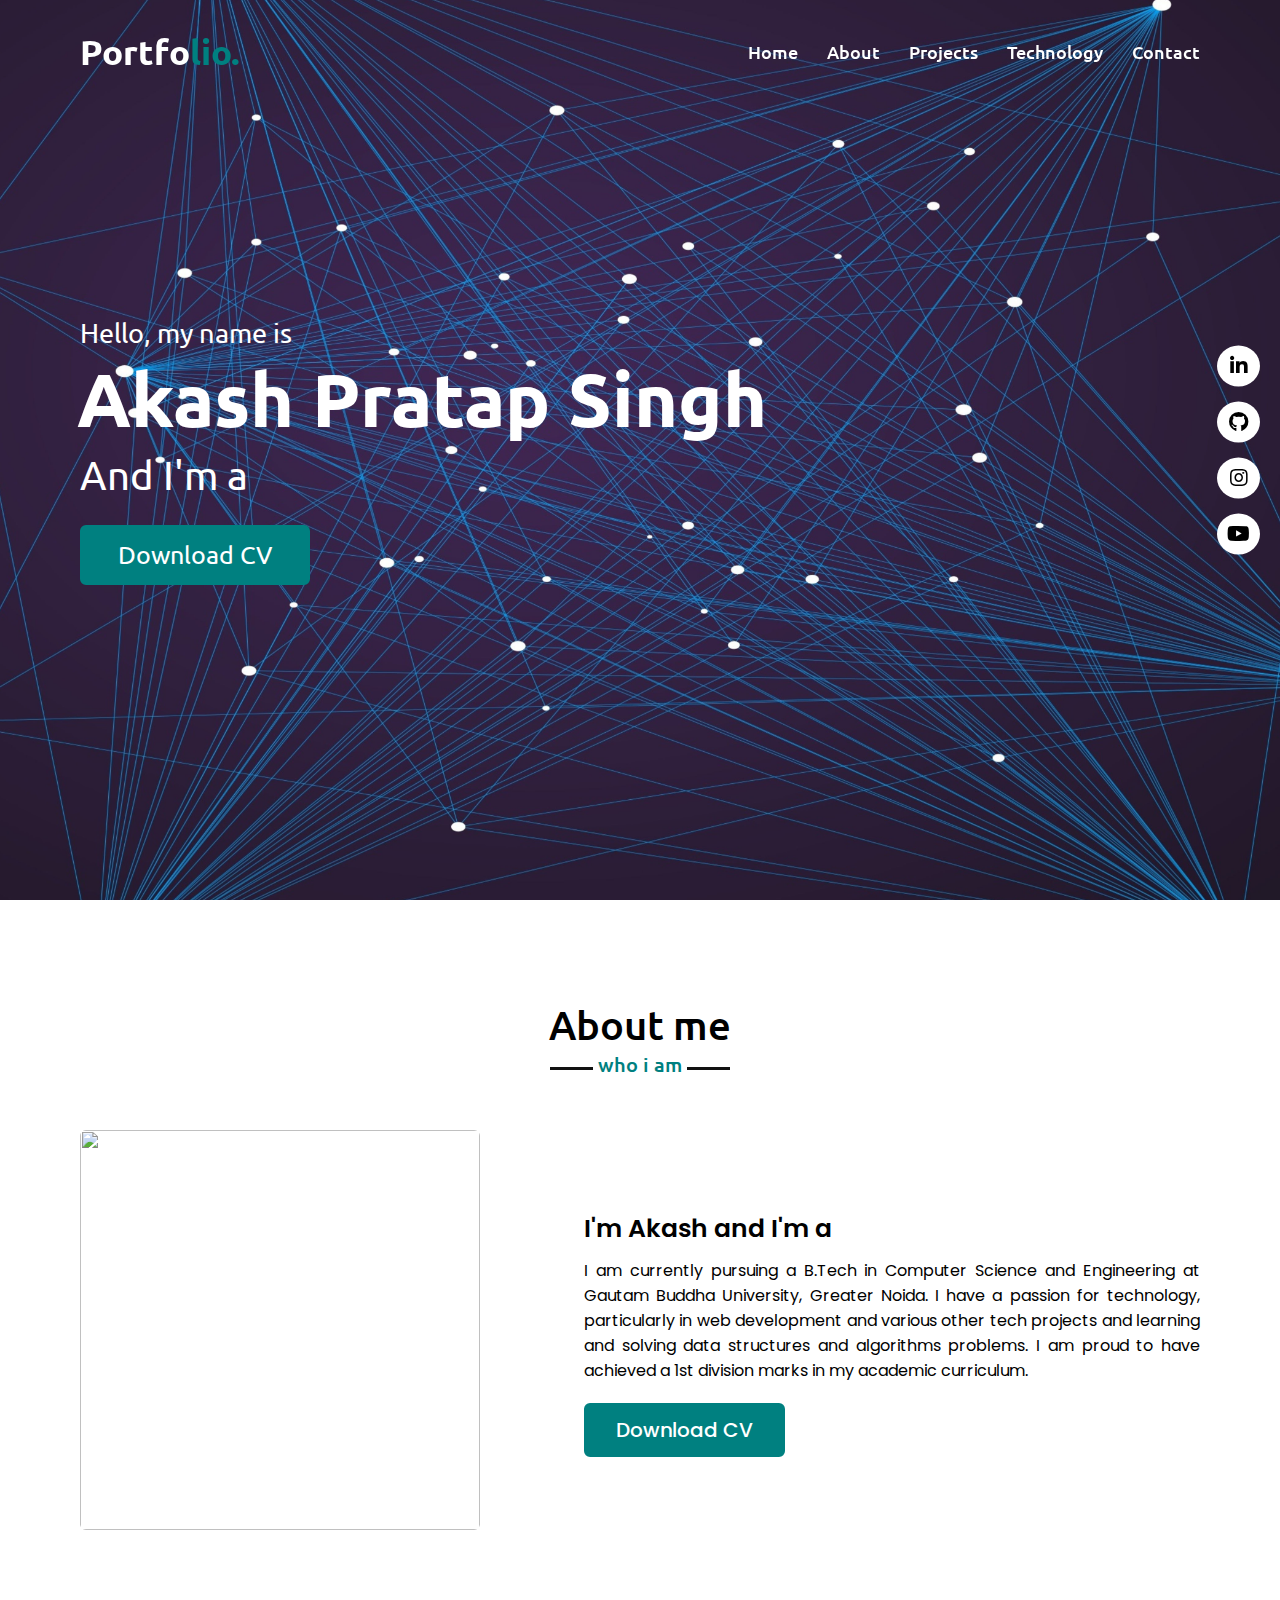
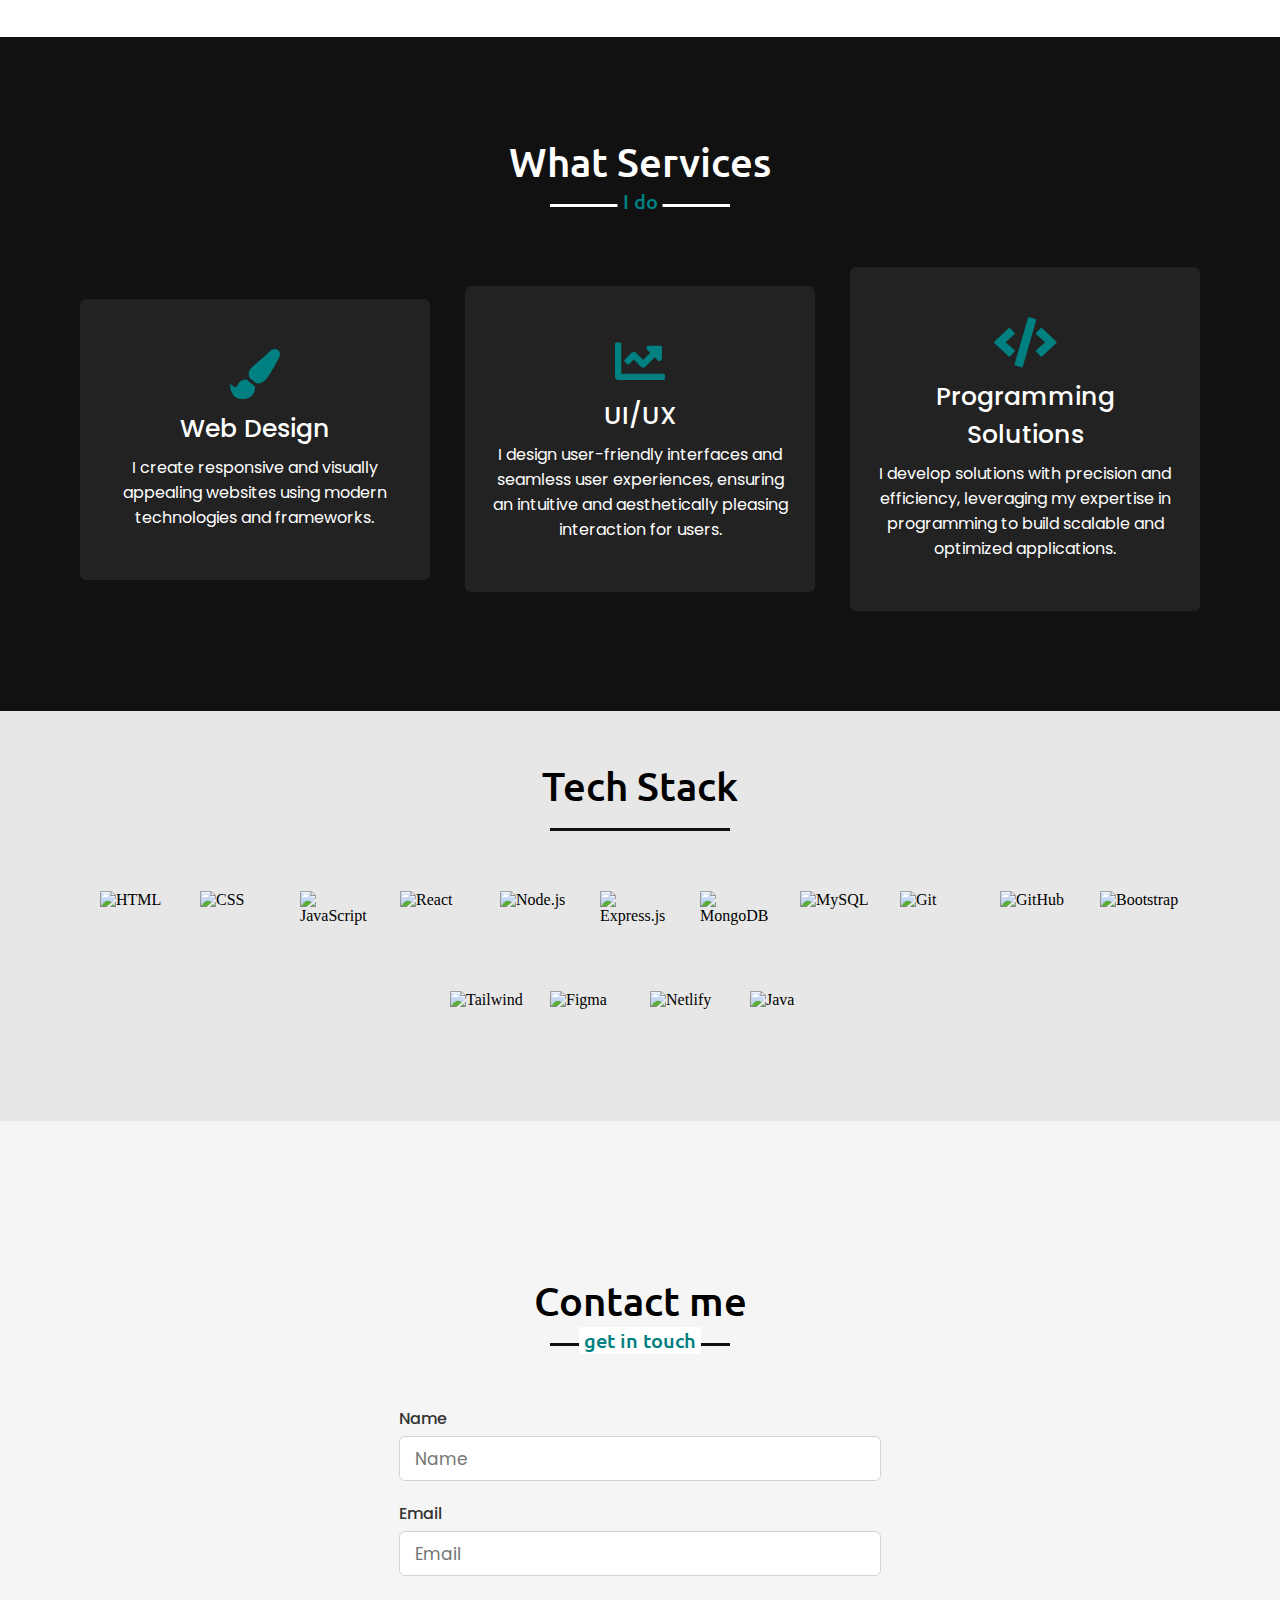
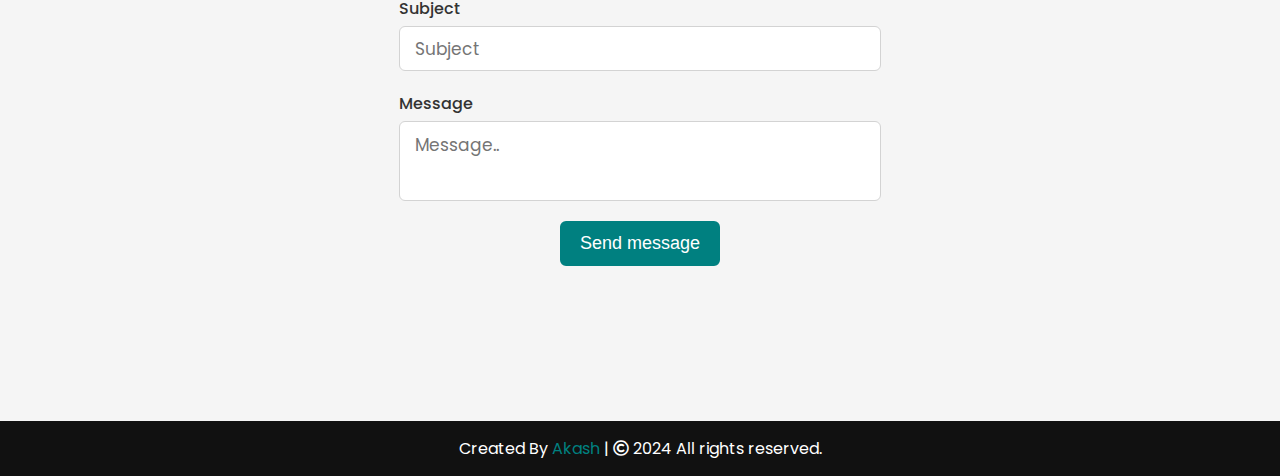
==== commit 89c3dec9: "Update index.html" ====
--- a/index.html
+++ b/index.html
@@ -78,7 +78,7 @@
                     <div class="box" onclick="window.open('https://github.com/akashps30', '_blank')">
                         <i class="fas fa-paint-brush"></i>
                         <div class="text">Web Design</div>
-                        <p>Lorem ipsum dolor sit amet consectetur, adipisicing elit. Rem quia sunt, quasi quo illo enim.
+                        <p>I create responsive and visually appealing websites using modern technologies and frameworks.
                         </p>
                     </div>
                 </div>
@@ -86,16 +86,16 @@
                 <div class="card">
                     <div class="box" onclick="window.open('https://github.com/akashps30', '_blank')">
                         <i class="fas fa-chart-line"></i>
-                        <div class="text">Advertising</div>
-                        <p>Lorem ipsum dolor sit amet consectetur, adipisicing elit. Rem quia sunt, quasi quo illo enim.
+                        <div class="text">UI/UX</div>
+                        <p>I design user-friendly interfaces and seamless user experiences, ensuring an intuitive and aesthetically pleasing interaction for users.
                         </p>
                     </div>
                 </div>
                 <div class="card">
                     <div class="box" onclick="window.open('https://github.com/akashps30', '_blank')">
                         <i class="fas fa-code"></i>
-                        <div class="text">Apps Design</div>
-                        <p>Lorem ipsum dolor sit amet consectetur, adipisicing elit. Rem quia sunt, quasi quo illo enim.
+                        <div class="text">Programming Solutions</div>
+                        <p>I develop solutions with precision and efficiency, leveraging my expertise in programming to build scalable and optimized applications.
                         </p>
                     </div>
                 </div>
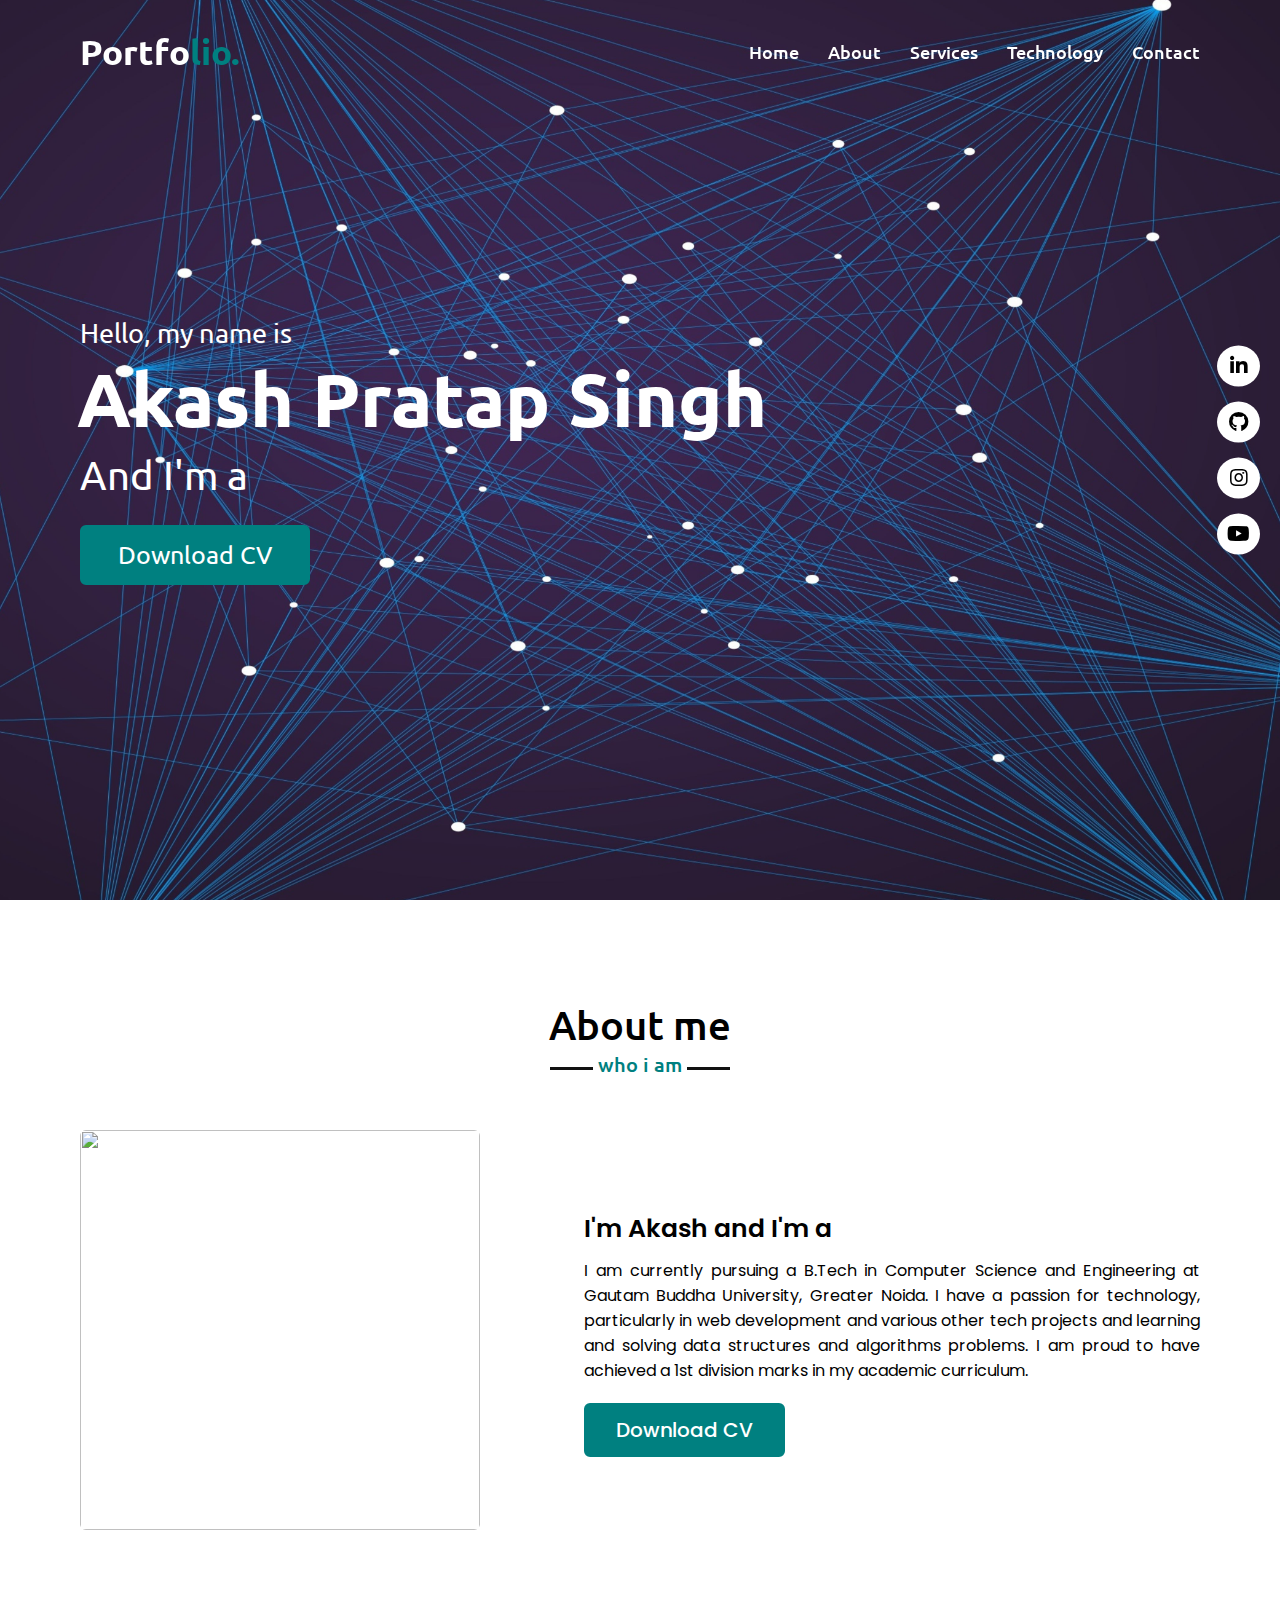
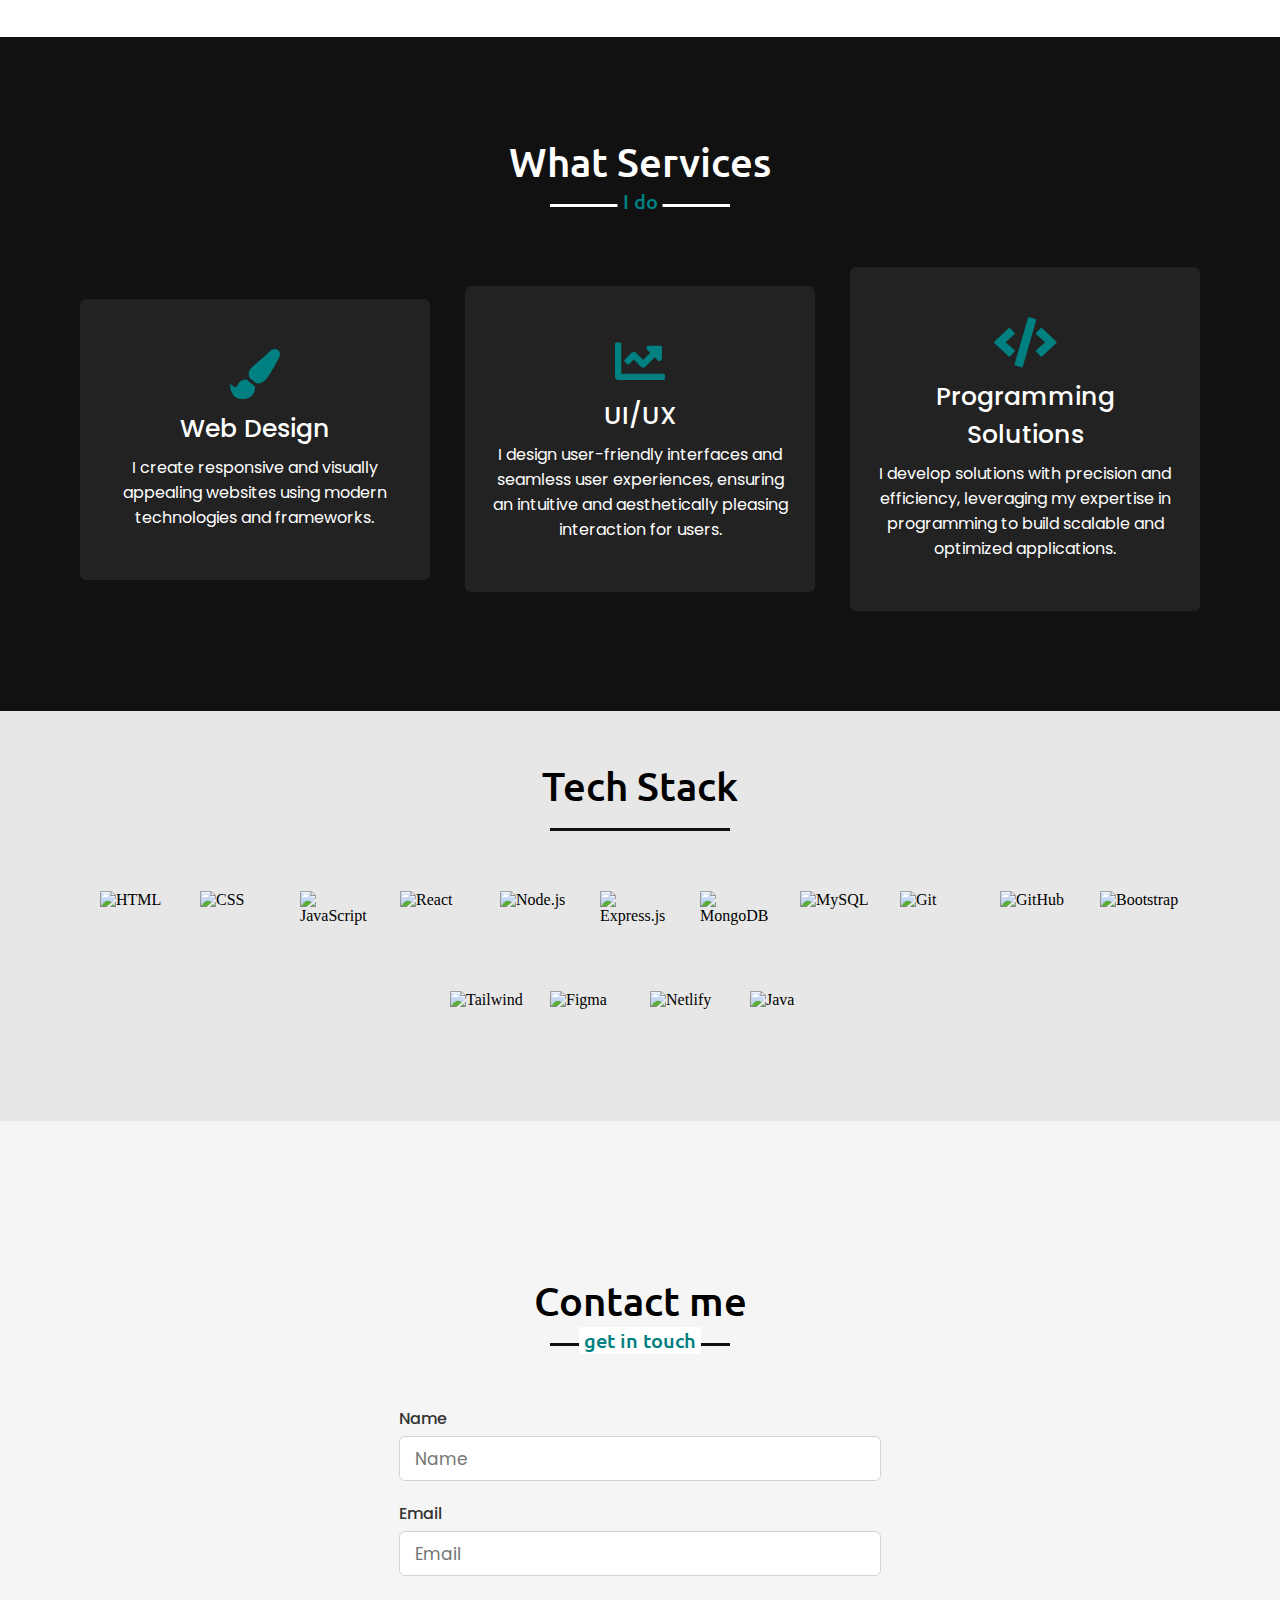
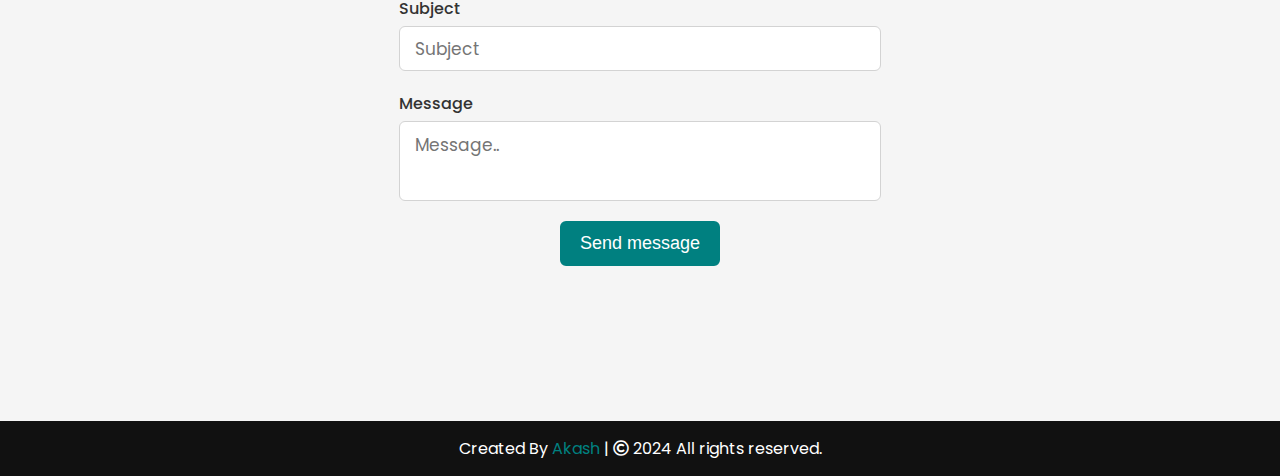
==== commit e0e0bc7d: "Update index.html" ====
--- a/index.html
+++ b/index.html
@@ -27,7 +27,7 @@
             <ul class="menu">
                 <li><a href="#home" class="menu-btn">Home</a></li>
                 <li><a href="#about" class="menu-btn">About</a></li>
-                <li><a href="#projects" class="menu-btn">Projects</a></li>
+                <li><a href="#projects" class="menu-btn">Services</a></li>
                 <li><a href="#technology" class="menu-btn">Technology</a></li>
                 <li><a href="#contact" class="menu-btn">Contact</a></li>
             </ul>
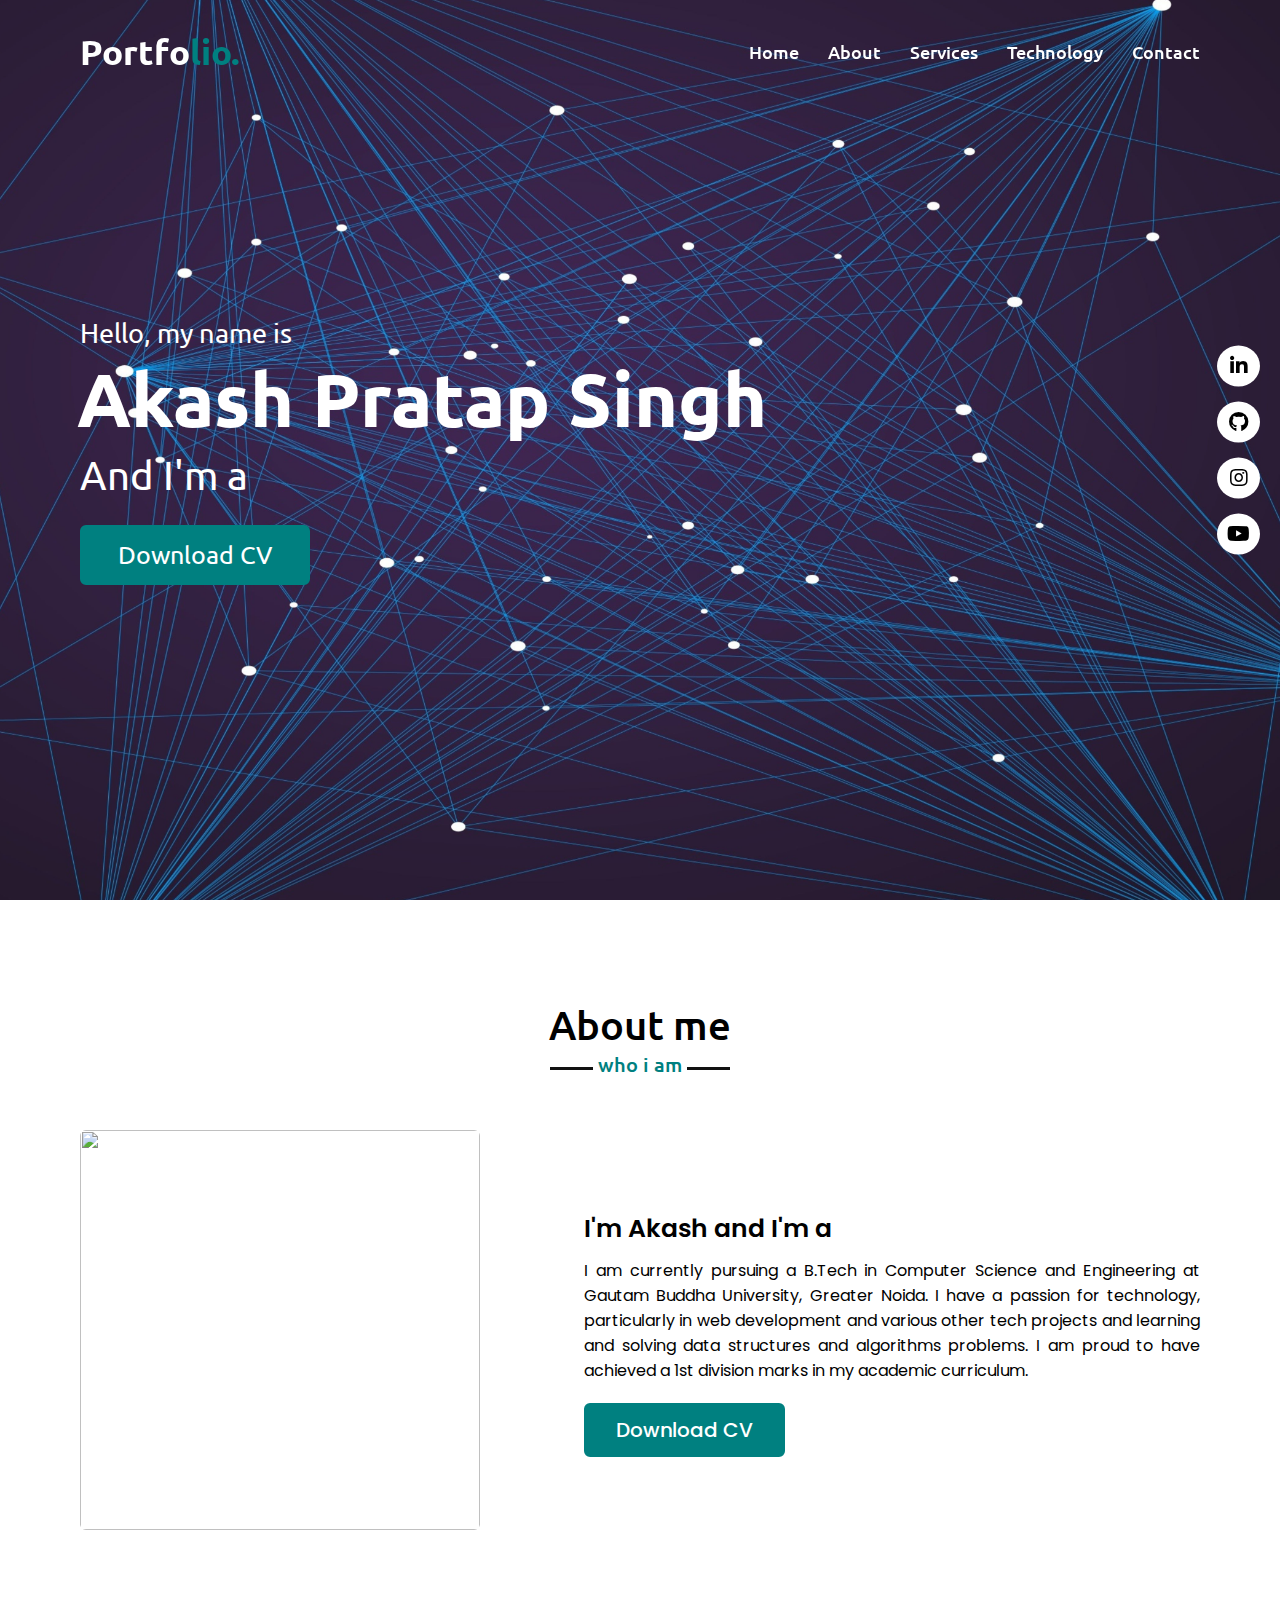
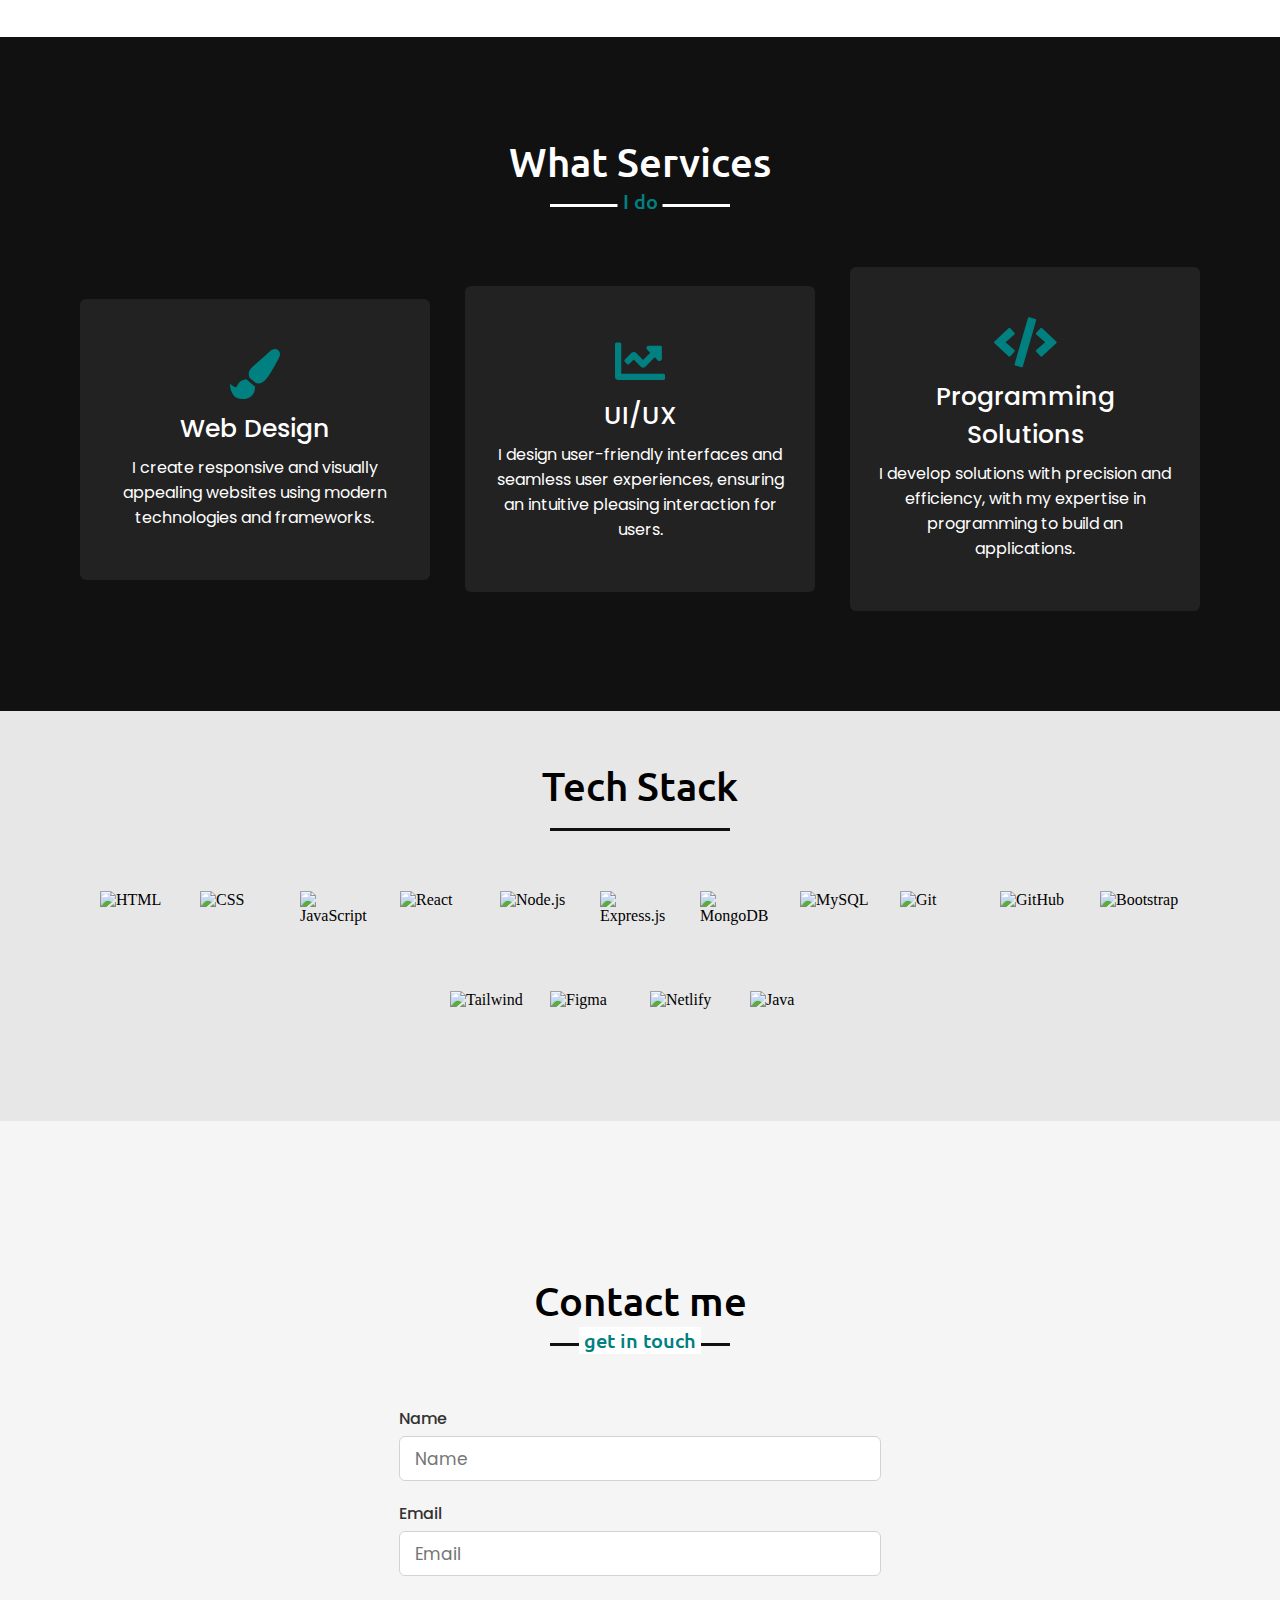
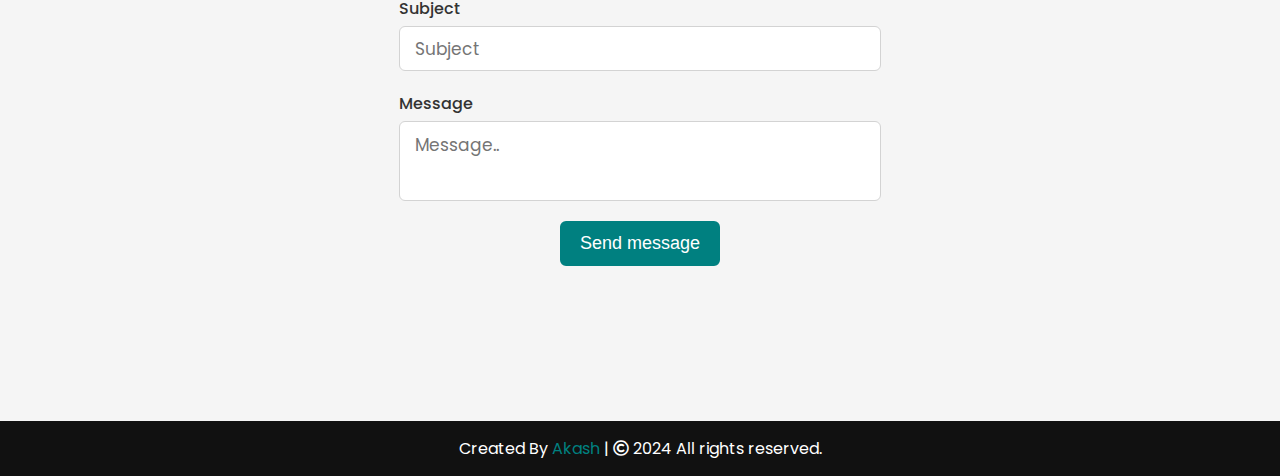
==== commit 03cb4450: "Update index.html" ====
--- a/index.html
+++ b/index.html
@@ -87,7 +87,7 @@
                     <div class="box" onclick="window.open('https://github.com/akashps30', '_blank')">
                         <i class="fas fa-chart-line"></i>
                         <div class="text">UI/UX</div>
-                        <p>I design user-friendly interfaces and seamless user experiences, ensuring an intuitive and aesthetically pleasing interaction for users.
+                        <p>I design user-friendly interfaces and seamless user experiences, ensuring an intuitive pleasing interaction for users.
                         </p>
                     </div>
                 </div>
@@ -95,7 +95,7 @@
                     <div class="box" onclick="window.open('https://github.com/akashps30', '_blank')">
                         <i class="fas fa-code"></i>
                         <div class="text">Programming Solutions</div>
-                        <p>I develop solutions with precision and efficiency, leveraging my expertise in programming to build scalable and optimized applications.
+                        <p>I develop solutions with precision and efficiency, with my expertise in programming to build an applications.
                         </p>
                     </div>
                 </div>
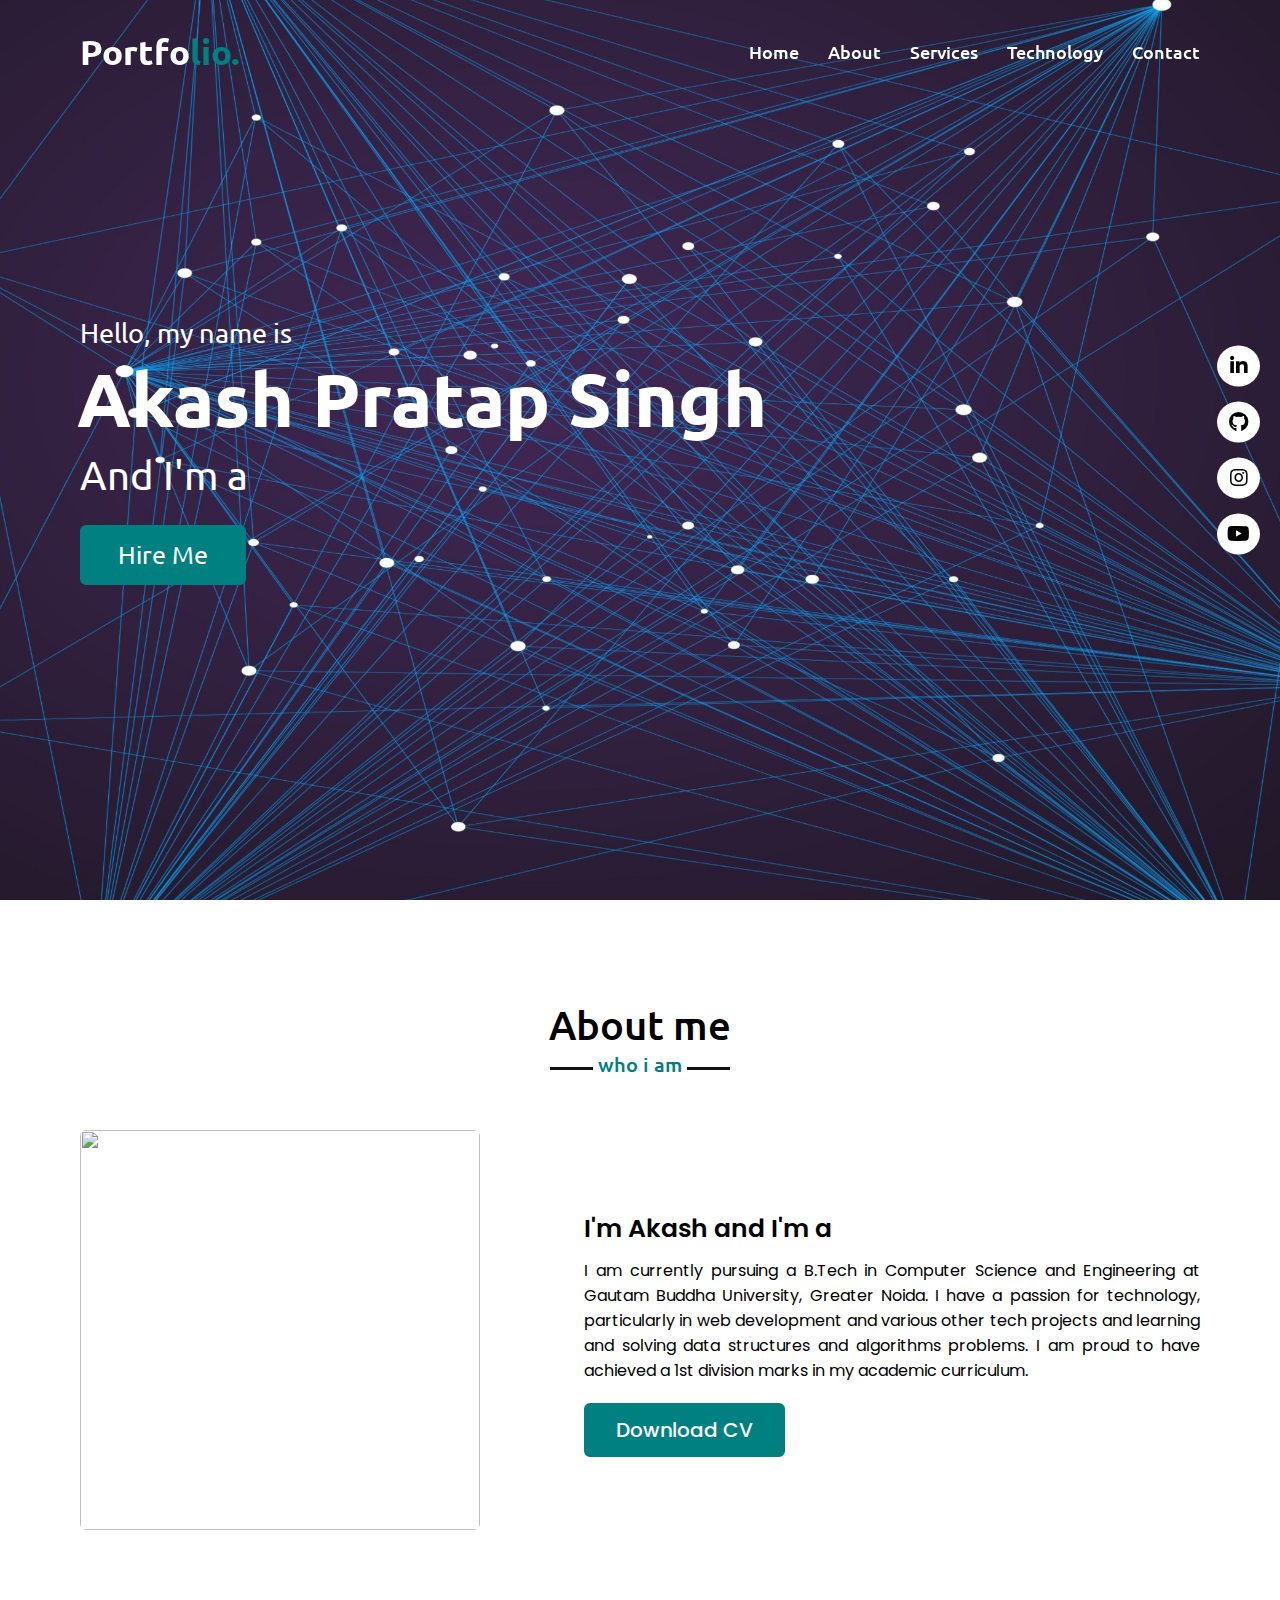
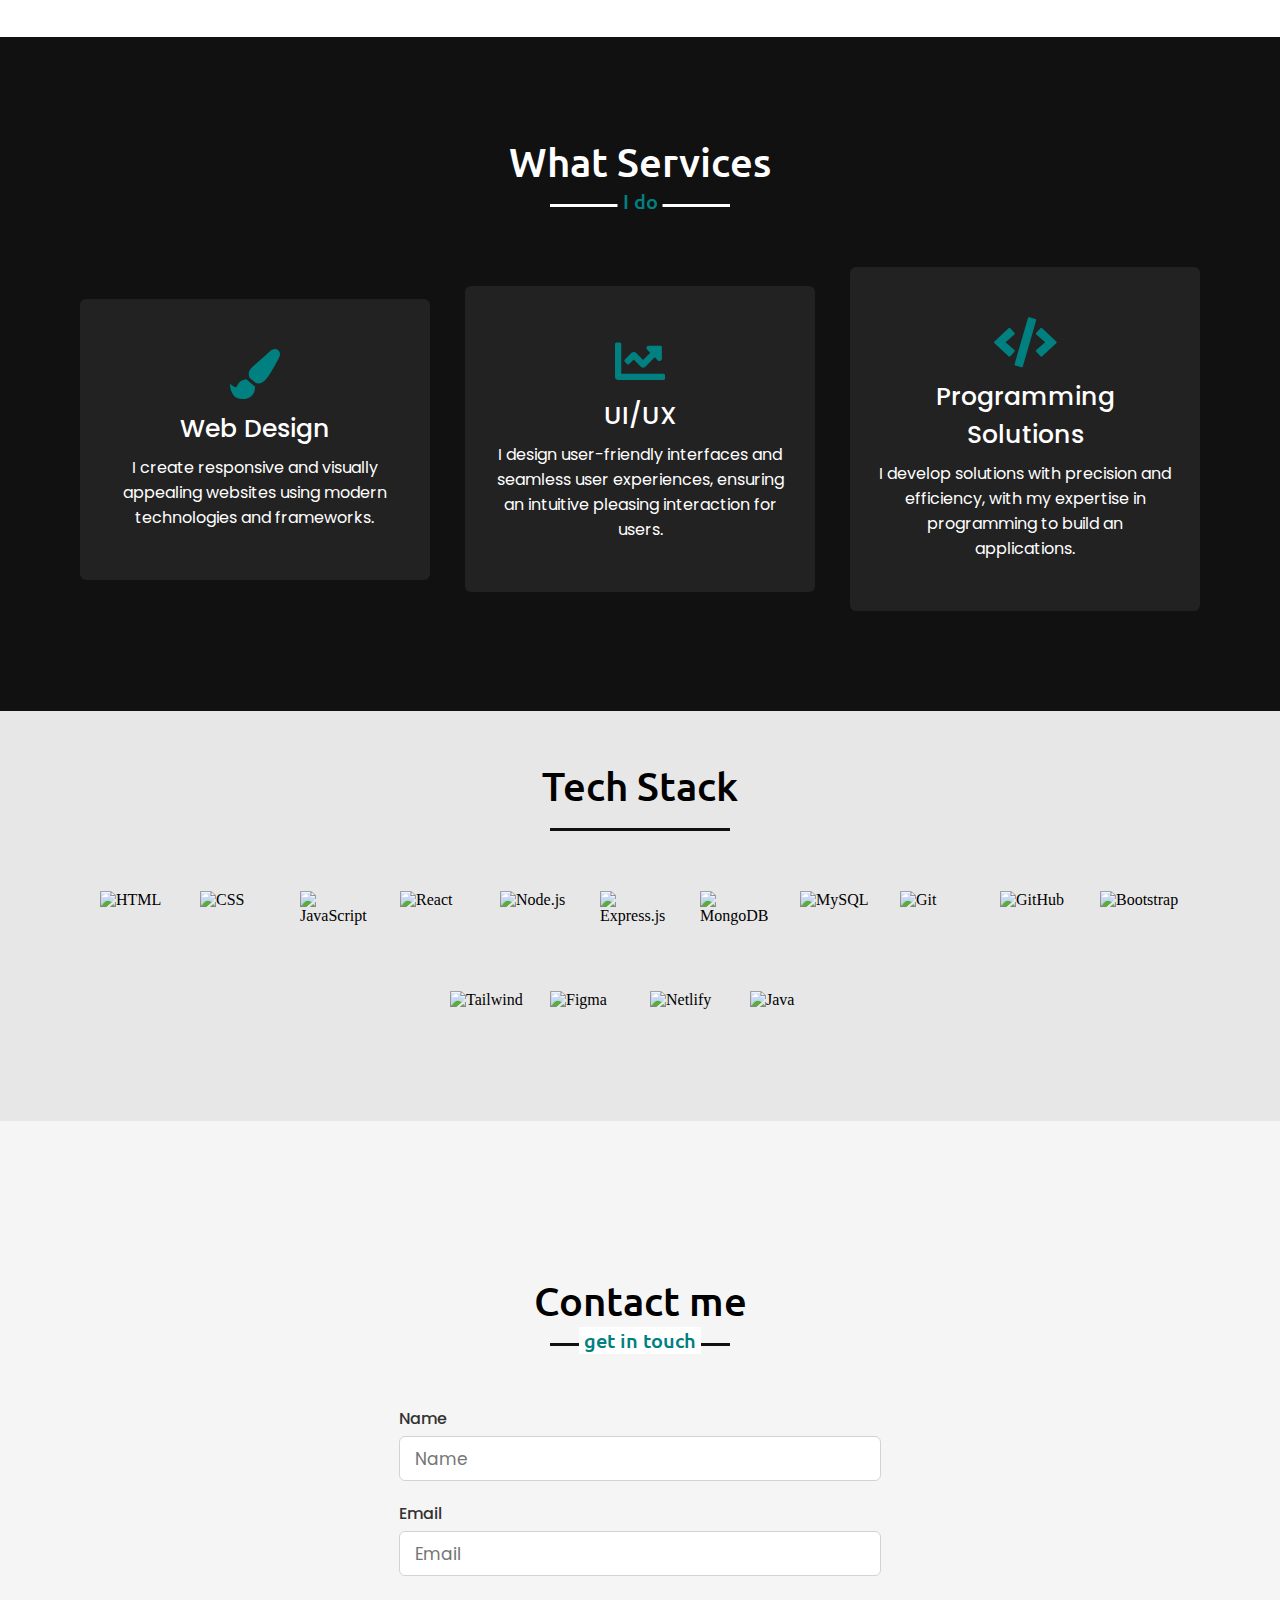
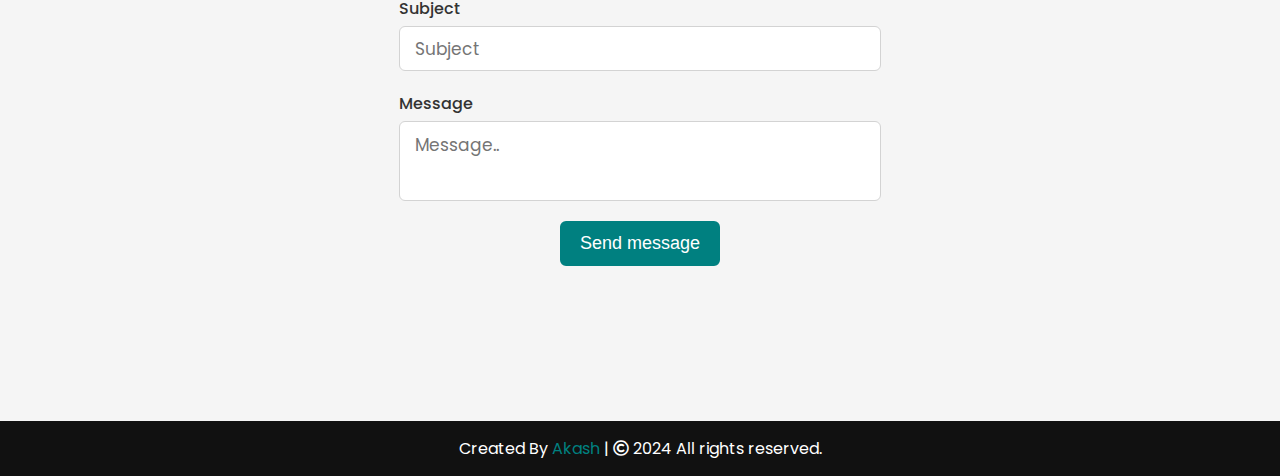
==== commit fca3a5af: "Update index.html" ====
--- a/index.html
+++ b/index.html
@@ -44,7 +44,7 @@
                 <div class="text-1">Hello, my name is</div>
                 <div class="text-2">Akash Pratap Singh</div>
                 <div class="text-3">And I'm a <span class="typing"></span></div>
-                <a href="https://drive.google.com/file/d/1nRA3GUnsY9Dcq9w-AbuZWsgPssJIAGJK/view" target="_blank">Download CV</a>
+                <a href="https://drive.google.com/file/d/1nRA3GUnsY9Dcq9w-AbuZWsgPssJIAGJK/view" target="_blank">Hire Me</a>
             </div>
         </div>
     </section>
